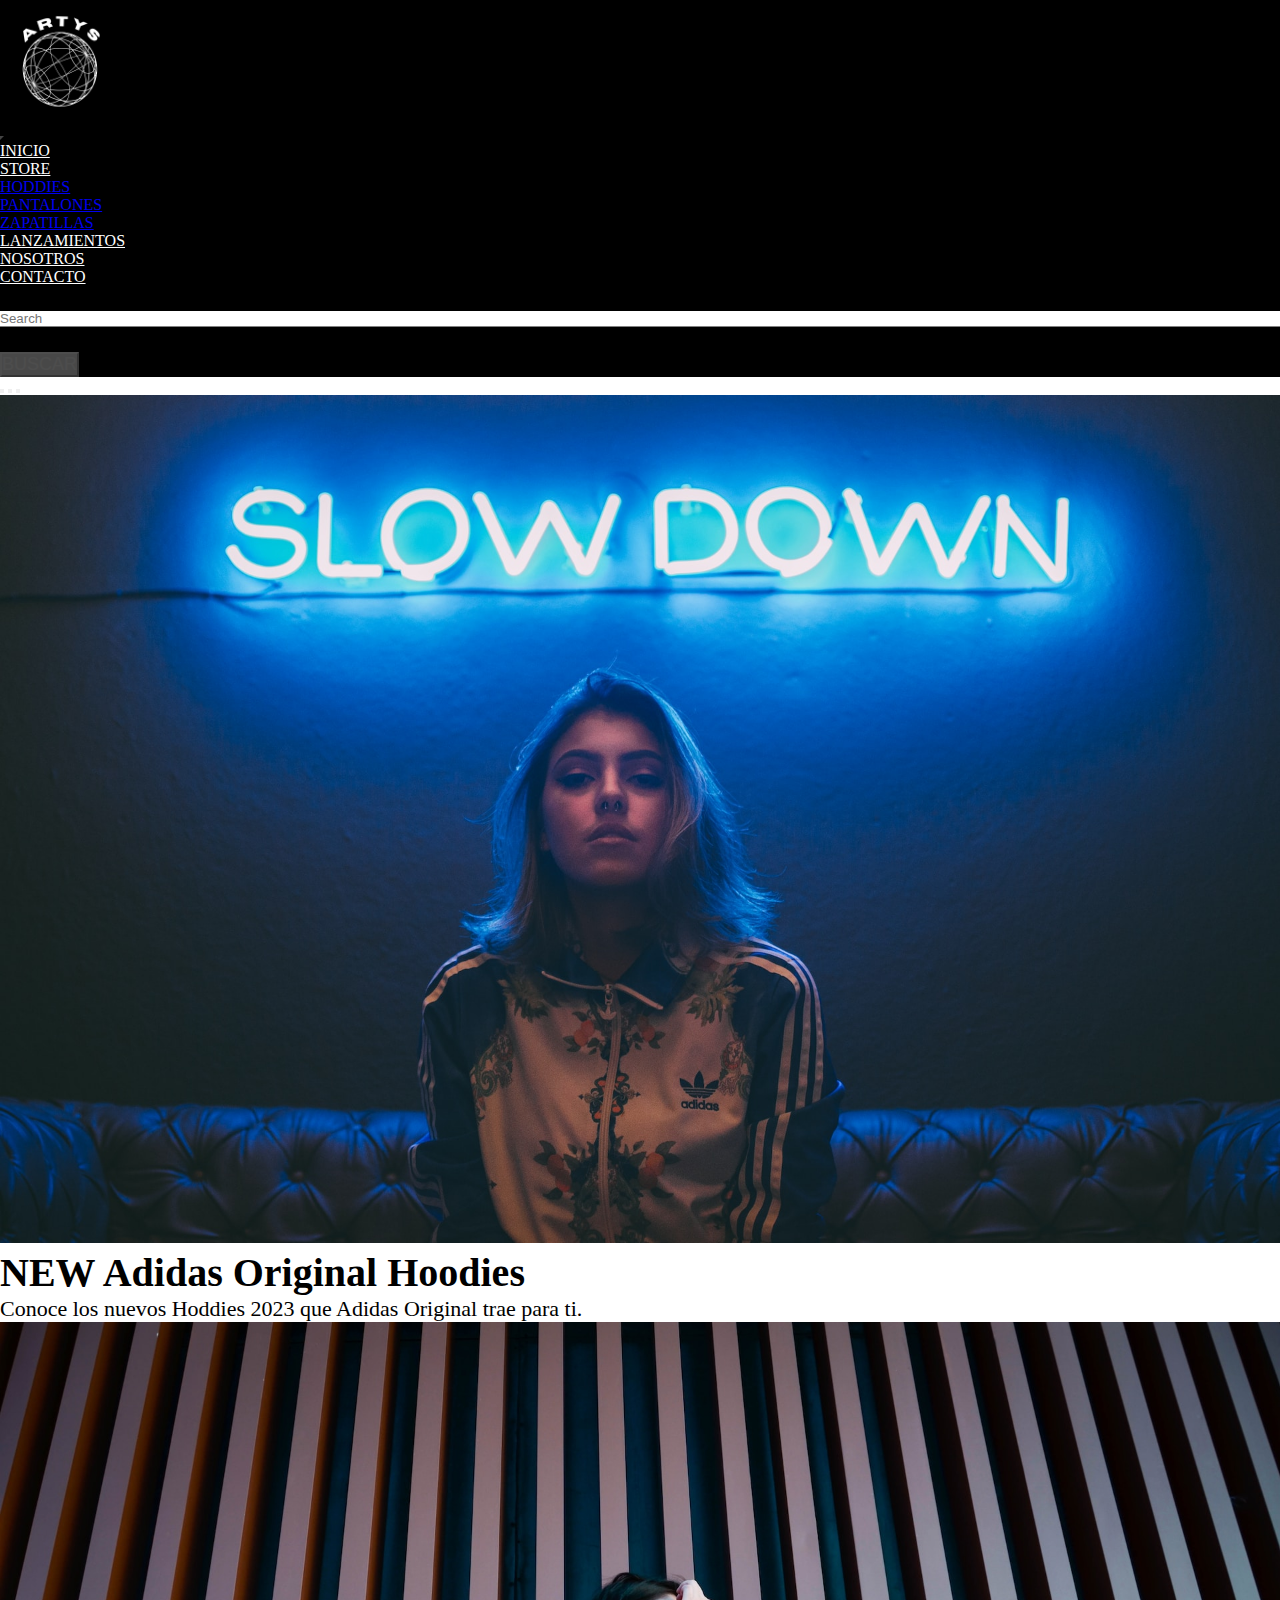
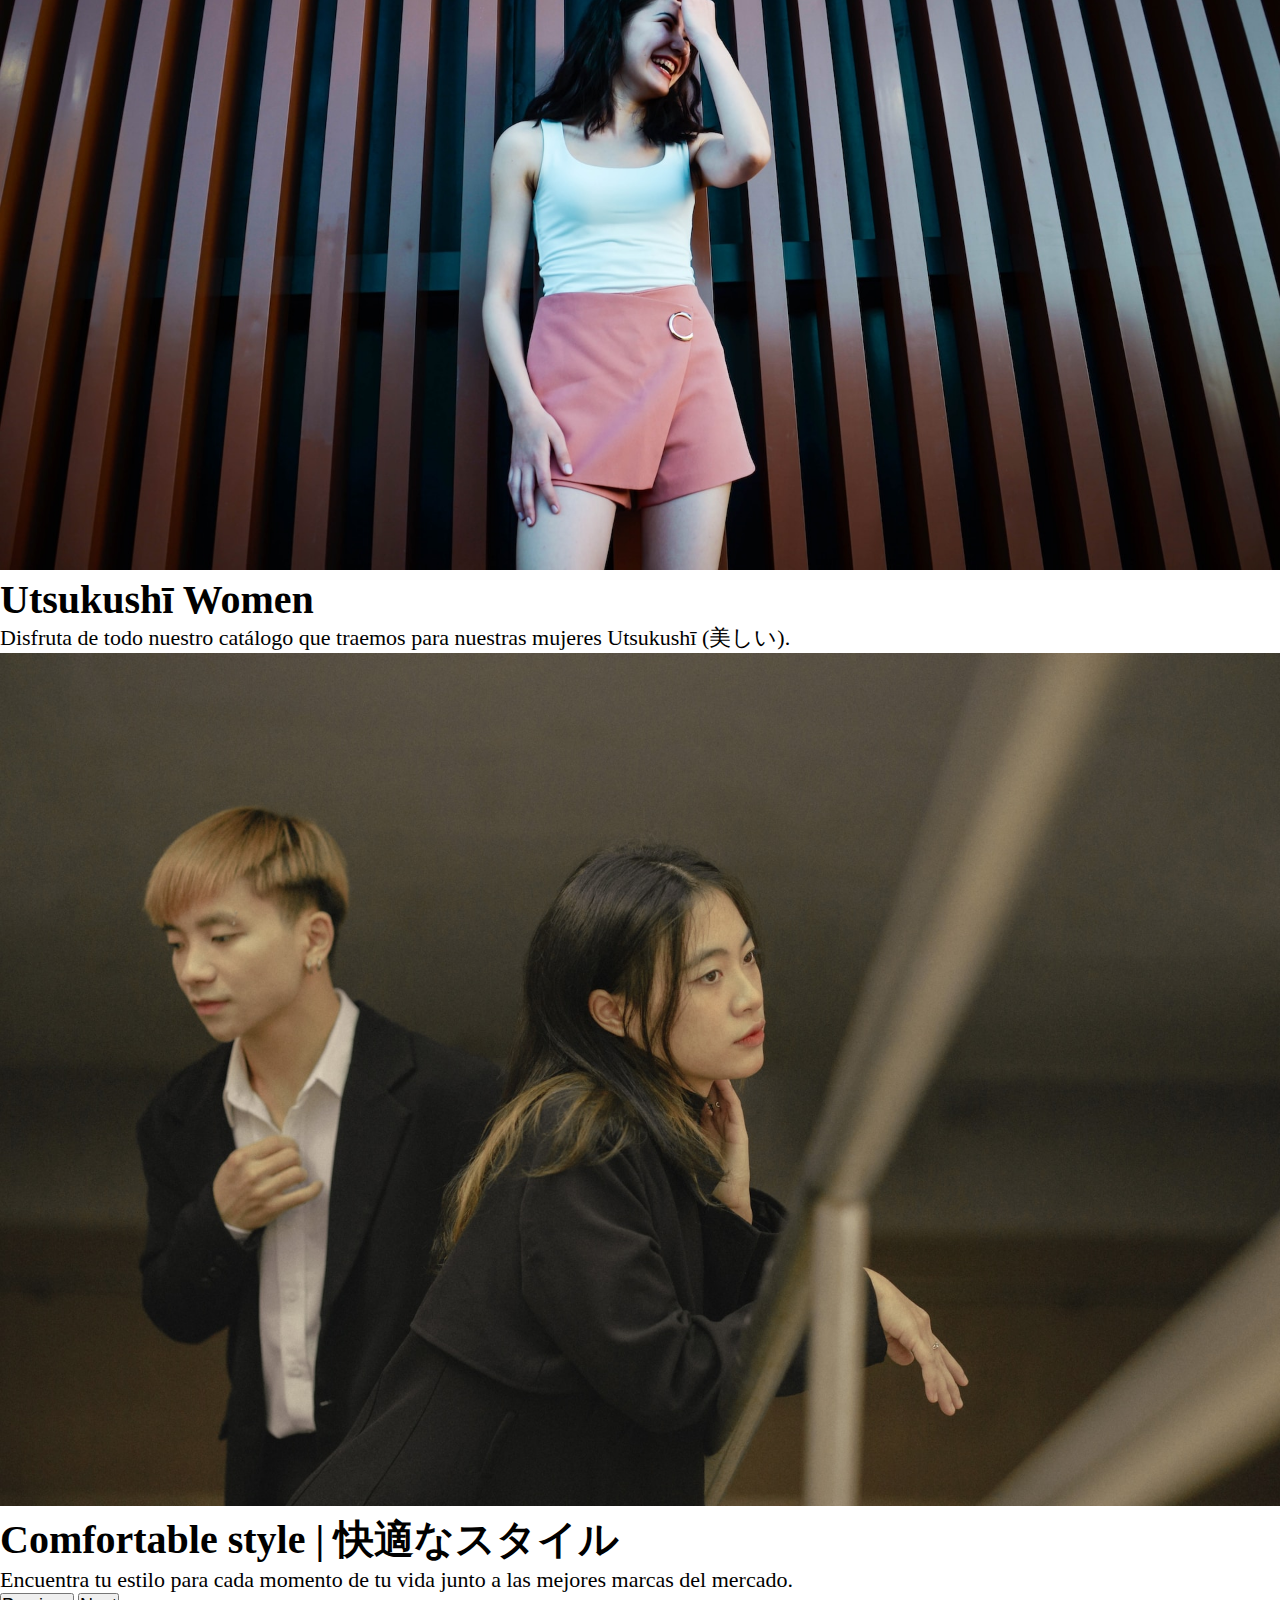
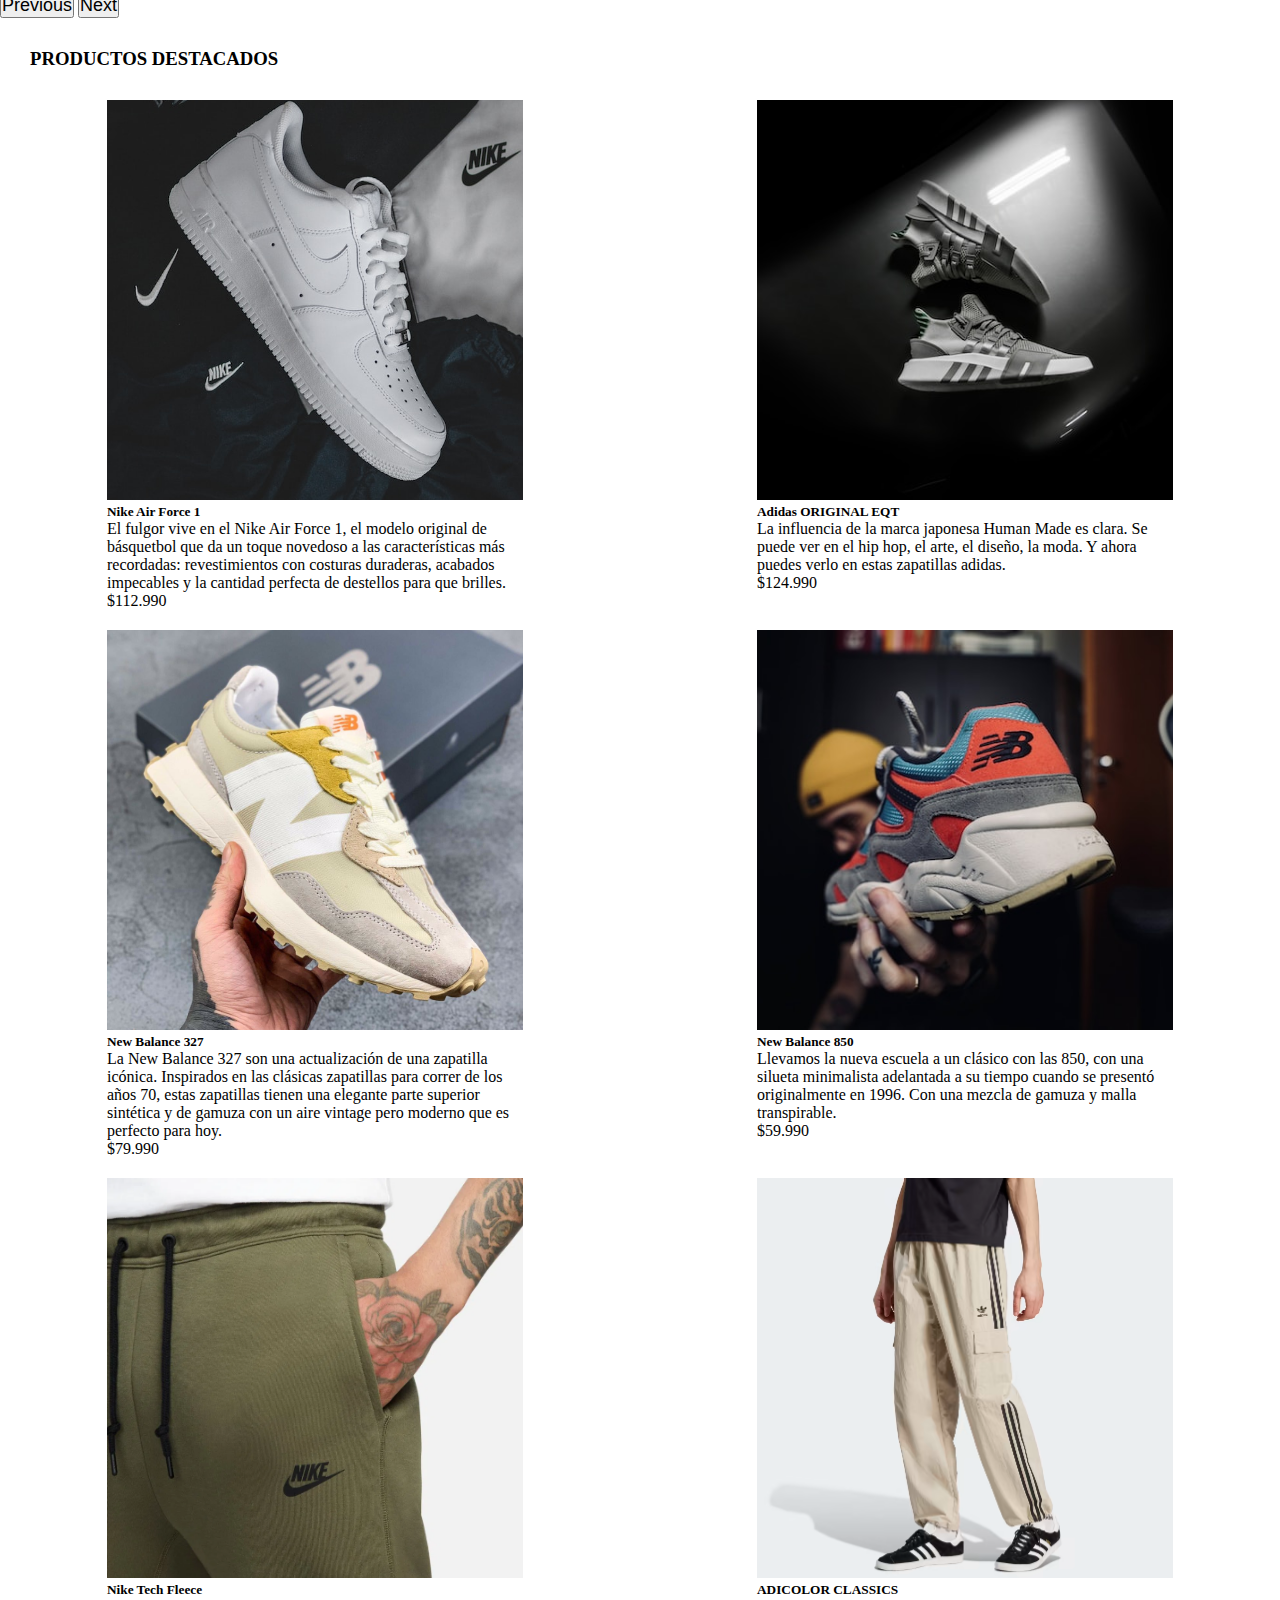
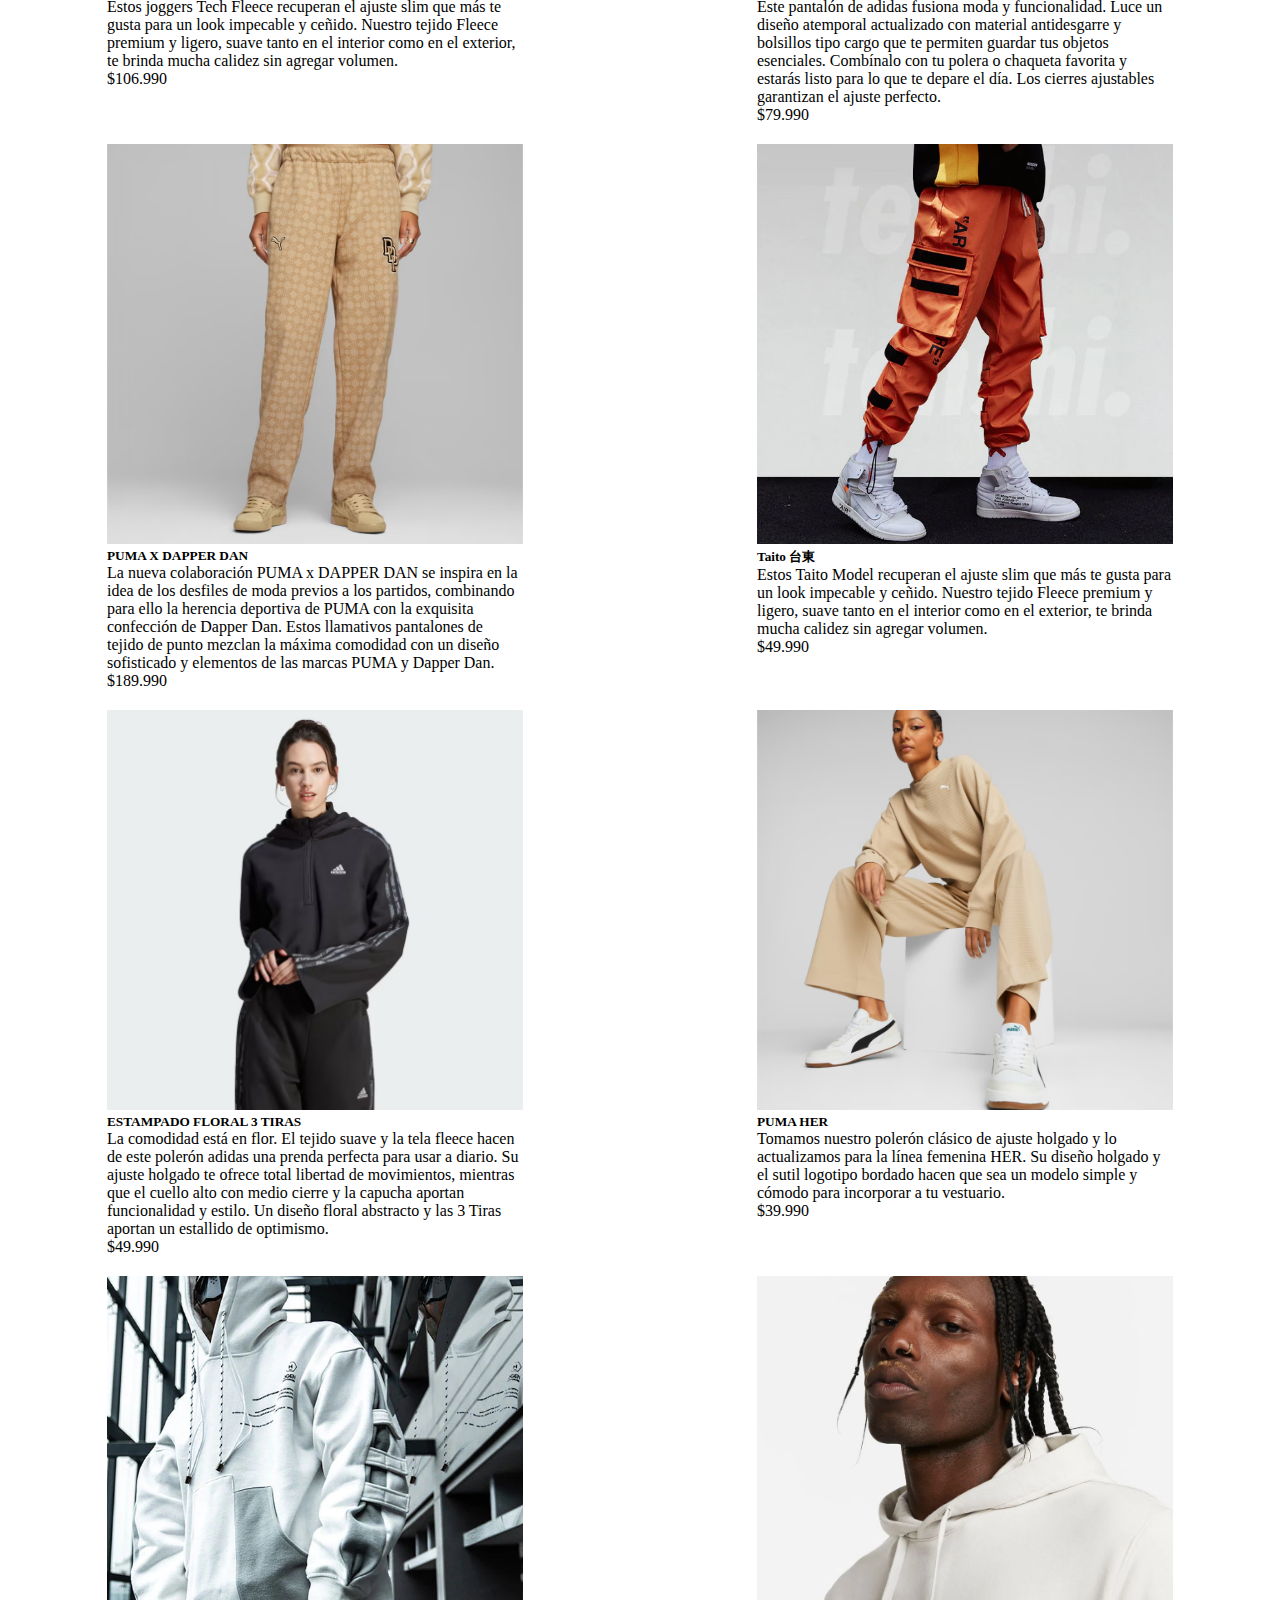
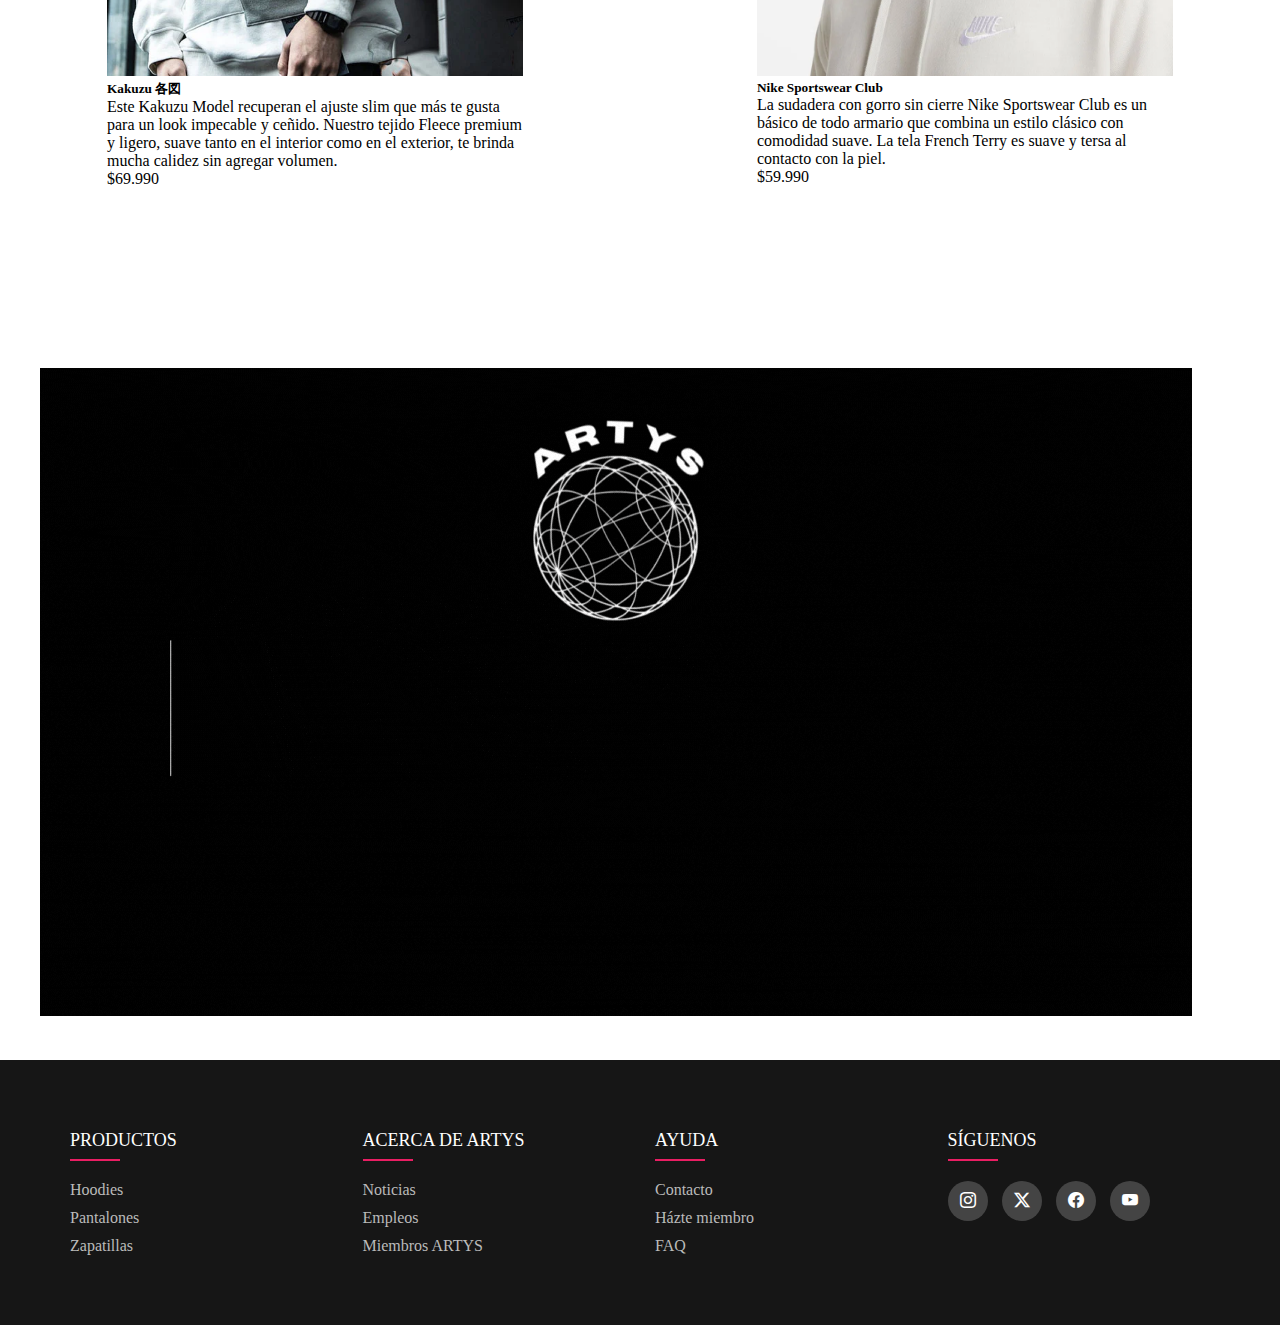
==== index.html @ 1f3dbf65 "Mejores desde la Pre-entrega 2." ====
<!DOCTYPE html>
<html lang="en">

<head>
  <meta charset="UTF-8">
  <meta name="viewport" content="width=device-width, initial-scale=1.0">
  <title>ARTYS</title>

  <!-- Agregué una imagen para el icono de la pestaña -->
  <link rel="icon" type="image/x-icon" href="img/artys-para_icono_2-removebg-preview.png">

  <!-- Bootstrap CSS -->
  <link href="https://cdn.jsdelivr.net/npm/bootstrap@5.3.1/dist/css/bootstrap.min.css" rel="stylesheet"
    integrity="sha384-4bw+/aepP/YC94hEpVNVgiZdgIC5+VKNBQNGCHeKRQN+PtmoHDEXuppvnDJzQIu9" crossorigin="anonymous">

  <!-- Iconos Bootstrap -->
  <link rel="stylesheet" href="https://cdn.jsdelivr.net/npm/bootstrap-icons@1.11.0/font/bootstrap-icons.css">

  <!-- CSS Propio -->
  <link rel="stylesheet" href="css/styles.css">

  <!-- Link de la fuente -->
  <link rel="preconnect" href="https://fonts.googleapis.com">
  <link rel="preconnect" href="https://fonts.gstatic.com" crossorigin>
  <link href="https://fonts.googleapis.com/css2?family=ADLaM+Display&family=Raleway&display=swap" rel="stylesheet">
</head>

<body>
  <header>
    <!-- Menú NAVBAR Bootstrap -->
    <nav class="navbar navbar-expand-lg">
      <div class="container-fluid">
        <a class="navbar-brand" href="index.html"><img src="img/artys-black.png" alt="logo-artys-black"
            width="120px"></a>
        <div class="icono-navbar">
          <button class="navbar-toggler" type="button" data-bs-toggle="collapse"
            data-bs-target="#navbarSupportedContent" aria-controls="navbarSupportedContent" aria-expanded="false"
            aria-label="Toggle navigation">
            <span class="navbar-toggler-icon"></span>
          </button>
        </div>
        <div class="collapse navbar-collapse" id="navbarSupportedContent">
          <ul class="navbar-nav me-auto mb-2 mb-lg-0">
            <li class="nav-item">
              <a class="nav-link" aria-current="page" href="index.html">INICIO</a>
            </li>
            <li class="nav-item dropdown">
              <a class="nav-link dropdown-toggle" href="#" role="button" data-bs-toggle="dropdown"
                aria-expanded="false">
                STORE
              </a>
              <ul class="dropdown-menu">
                <li><a class="dropdown-item" href="pages/hoodies.html">HODDIES</a></li>
                <li><a class="dropdown-item" href="pages/pantalones.html">PANTALONES</a></li>
                <li><a class="dropdown-item" href="pages/zapatillas.html">ZAPATILLAS</a></li>
              </ul>
            </li>
            <li class="nav-item">
              <a class="nav-link" href="pages/lanzamientos.html">LANZAMIENTOS</a>
            </li>
            <li class="nav-item">
              <a class="nav-link" href="pages/nosotros.html">NOSOTROS</a>
            </li>
            <li class="nav-item">
              <a class="nav-link" href="pages/contacto.html">CONTACTO</a>
            </li>
          </ul>
          <form class="d-flex" role="search">
            <input class="form-control me-2" type="search" placeholder="Search" aria-label="Search">
            <div class="boton-buscar">
              <button class="btn btn-outline-success" type="submit">BUSCAR</button>
            </div>
          </form>
        </div>
      </div>
    </nav>
  </header>

  <main>
    <!-- Carrusel -->
    <div id="carouselExampleCaptions" class="carousel slide">
      <div class="carousel-indicators">
        <button type="button" data-bs-target="#carouselExampleCaptions" data-bs-slide-to="0" class="active"
          aria-current="true" aria-label="Slide 1"></button>
        <button type="button" data-bs-target="#carouselExampleCaptions" data-bs-slide-to="1"
          aria-label="Slide 2"></button>
        <button type="button" data-bs-target="#carouselExampleCaptions" data-bs-slide-to="2"
          aria-label="Slide 3"></button>
      </div>
      <div class="carousel-inner">
        <div class="carousel-item active c-item">
          <img src="img/carrousel-img/slowdown-girl.jpg" class="d-block w-100 c-img"
            alt="img-carousel1">
          <div class="carousel-caption d-none d-md-block">

            <h5>NEW Adidas Original Hoodies</h5>
            <p>Conoce los nuevos Hoddies 2023 que Adidas Original trae para ti.</p>
          </div>
        </div>
        <div class="carousel-item c-item">
          <img src="img/carrousel-img/pink-girl.jpg" class="d-block w-100 c-img"
            alt="img-carousel2">
          <div class="carousel-caption d-none d-md-block">
            <h5>Utsukushī Women</h5>
            <p>Disfruta de todo nuestro catálogo que traemos para nuestras mujeres Utsukushī (美しい).</p>
          </div>
        </div>
        <div class="carousel-item c-item">
          <img src="img/carrousel-img/japan-they.jpg" class="d-block w-100 c-img"
            alt="img-carousel3">
          <div class="carousel-caption d-none d-md-block">
            <h5>Comfortable style | 快適なスタイル </h5>
            <p>Encuentra tu estilo para cada momento de tu vida junto a las mejores marcas del mercado.</p>
          </div>
        </div>
      </div>
      <button class="carousel-control-prev" type="button" data-bs-target="#carouselExampleCaptions"
        data-bs-slide="prev">
        <span class="carousel-control-prev-icon" aria-hidden="true"></span>
        <span class="visually-hidden">Previous</span>
      </button>
      <button class="carousel-control-next" type="button" data-bs-target="#carouselExampleCaptions"
        data-bs-slide="next">
        <span class="carousel-control-next-icon" aria-hidden="true"></span>
        <span class="visually-hidden">Next</span>
      </button>
    </div>
  </main>

  <!-- Sección de Destacados -->
  <h3 class="main-title">PRODUCTOS DESTACADOS</h3>
  <section class="container-cards">
    <div class="card">
      <img src="img/zapatillas/Nike-Air-Force-1.jpg" class="card-img-top" alt="Nike-Air-Force-1">
      <div class="card-body">
        <h5 class="card-title">Nike Air Force 1</h5>
        <p class="card-text">El fulgor vive en el Nike Air Force 1, el modelo original de básquetbol que da un toque
          novedoso a las características más recordadas: revestimientos con costuras duraderas, acabados impecables y la
          cantidad perfecta de destellos para que brilles.</p>
      </div>
      <ul class="list-group list-group-flush">
        <li class="list-group-item">$112.990</li>
      </ul>
    </div>

    <div class="card">
      <img src="img/zapatillas/Adidas-Originals-EQT.jpg" class="card-img-top" alt="didas ORIGINAL EQT">
      <div class="card-body">
        <h5 class="card-title">Adidas ORIGINAL EQT</h5>
        <p class="card-text">La influencia de la marca japonesa Human Made es clara. Se puede ver en el hip hop, el
          arte, el diseño, la moda. Y ahora puedes verlo en estas zapatillas adidas.</p>
      </div>
      <ul class="list-group list-group-flush">
        <li class="list-group-item">$124.990</li>
      </ul>
    </div>

    <div class="card">
      <img src="img/zapatillas/New-Balance-327.jpg" class="card-img-top" alt="New Balance 327">
      <div class="card-body">
        <h5 class="card-title">New Balance 327</h5>
        <p class="card-text">La New Balance 327 son una actualización de una zapatilla icónica. Inspirados en las
          clásicas zapatillas para correr de los años 70, estas zapatillas tienen una elegante parte superior
          sintética y de gamuza con un aire vintage pero moderno que es perfecto para hoy.</p>
      </div>
      <ul class="list-group list-group-flush">
        <li class="list-group-item">$79.990</li>
      </ul>
    </div>

    <div class="card">
      <img src="img/zapatillas/New-Balance-850.jpg" class="card-img-top" alt="New Balance 850">
      <div class="card-body">
        <h5 class="card-title">New Balance 850</h5>
        <p class="card-text">Llevamos la nueva escuela a un clásico con las 850, con una silueta minimalista
          adelantada a su tiempo cuando se presentó originalmente en 1996. Con una mezcla de gamuza y malla
          transpirable.</p>
      </div>
      <ul class="list-group list-group-flush">
        <li class="list-group-item">$59.990</li>
      </ul>
    </div>

    <div class="card">
      <img src="img/pantalones/nike-pantalon-1.png" class="card-img-top" alt="Nike-Tech-Fleece">
      <div class="card-body">
        <h5 class="card-title">Nike Tech Fleece</h5>
        <p class="card-text">Estos joggers Tech Fleece recuperan el ajuste slim que más te gusta para un look
          impecable y ceñido. Nuestro tejido Fleece premium y ligero, suave tanto en el interior como en el
          exterior, te brinda mucha calidez sin agregar volumen. </p>
      </div>
      <ul class="list-group list-group-flush">
        <li class="list-group-item">$106.990</li>
      </ul>
    </div>

    <div class="card">
      <img src="img/pantalones/adidas-pantalon-1.png" class="card-img-top" alt="ADICOLOR CLASSICS">
      <div class="card-body">
        <h5 class="card-title">ADICOLOR CLASSICS</h5>
        <p class="card-text">Este pantalón de adidas fusiona moda y funcionalidad. Luce un diseño atemporal
          actualizado con material antidesgarre y bolsillos tipo cargo que te permiten guardar tus objetos
          esenciales. Combínalo con tu polera o chaqueta favorita y estarás listo para lo que te depare el
          día. Los cierres ajustables garantizan el ajuste perfecto.</p>
      </div>
      <ul class="list-group list-group-flush">
        <li class="list-group-item">$79.990</li>
      </ul>
    </div>

    <div class="card">
      <img src="img/pantalones/puma2.avif" class="card-img-top" alt="PUMA X DAPPER DAN">
      <div class="card-body">
        <h5 class="card-title">PUMA X DAPPER DAN</h5>
        <p class="card-text">La nueva colaboración PUMA x DAPPER DAN se inspira en la idea de los desfiles de
          moda previos a los partidos, combinando para ello la herencia deportiva de PUMA con la exquisita
          confección de Dapper Dan. Estos llamativos pantalones de tejido de punto mezclan la máxima comodidad
          con un diseño sofisticado y elementos de las marcas PUMA y Dapper Dan.</p>
      </div>
      <ul class="list-group list-group-flush">
        <li class="list-group-item">$189.990</li>
      </ul>
    </div>

    <div class="card">
      <img src="img/pantalones/japan-pantalones/Taito-1.webp" class="card-img-top" alt="Taito">
      <div class="card-body">
        <h5 class="card-title">Taito 台東</h5>
        <p class="card-text">Estos Taito Model recuperan el ajuste slim que más te gusta para un look impecable
          y ceñido. Nuestro tejido Fleece premium y ligero, suave tanto en el interior como en el exterior, te
          brinda mucha calidez sin agregar volumen.</p>
      </div>
      <ul class="list-group list-group-flush">
        <li class="list-group-item">$49.990</li>
      </ul>
    </div>

    <div class="card">
      <img src="img/hoodie/adidas/adidas6.avif" class="card-img-top" alt="ESTAMPADO FLORAL 3 TIRAS">
      <div class="card-body">
        <h5 class="card-title">ESTAMPADO FLORAL 3 TIRAS</h5>
        <p class="card-text">La comodidad está en flor. El tejido suave y la tela fleece hacen de este polerón
          adidas una prenda perfecta para usar a diario. Su ajuste holgado te ofrece total libertad de
          movimientos, mientras que el cuello alto con medio cierre y la capucha aportan funcionalidad y
          estilo. Un diseño floral abstracto y las 3 Tiras aportan un estallido de optimismo.</p>
      </div>
      <ul class="list-group list-group-flush">
        <li class="list-group-item">$49.990</li>
      </ul>
    </div>

    <div class="card">
      <img src="img/hoodie/puma/puma2.avif" class="card-img-top" alt="PUMA HER">
      <div class="card-body">
        <h5 class="card-title">PUMA HER</h5>
        <p class="card-text">Tomamos nuestro polerón clásico de ajuste holgado y lo actualizamos para la línea
          femenina HER. Su diseño holgado y el sutil logotipo bordado hacen que sea un modelo simple y cómodo
          para incorporar a tu vestuario.</p>
      </div>
      <ul class="list-group list-group-flush">
        <li class="list-group-item">$39.990</li>
      </ul>
    </div>

    <div class="card">
      <img src="img/hoodie/japan-hoodies/hoodie-kakuzu.webp" class="card-img-top" alt="Kakuzu">
      <div class="card-body">
        <h5 class="card-title">Kakuzu 各図</h5>
        <p class="card-text">Este Kakuzu Model recuperan el ajuste slim que más te gusta para un look impecable
          y ceñido. Nuestro tejido Fleece premium y ligero, suave tanto en el interior como en el exterior, te
          brinda mucha calidez sin agregar volumen.</p>
      </div>
      <ul class="list-group list-group-flush">
        <li class="list-group-item">$69.990</li>
      </ul>
    </div>

    <div class="card">
      <img src="img/hoodie/nike/nike8.webp" class="card-img-top" alt="Nike Sportswear Club">
      <div class="card-body">
        <h5 class="card-title">Nike Sportswear Club</h5>
        <p class="card-text">La sudadera con gorro sin cierre Nike Sportswear Club es un básico de todo armario
          que combina un estilo clásico con comodidad suave. La tela French Terry es suave y tersa al contacto
          con la piel.</p>
      </div>
      <ul class="list-group list-group-flush">
        <li class="list-group-item">$59.990</li>
      </ul>
    </div>
  </section>

  <!-- Házte miembro -->
  <section class="container-gif">
    <div class="video-box">
      <div class="video">
        <a href="pages/contacto.html"><img src="video/hazte-miembro.gif" alt=""></a>
      </div>
    </div>
  </section>


  <footer class="footer">
    <div class="container-footer">
      <div class="row">
        <div class="footer-col">
          <h4>PRODUCTOS</h4>
          <ul>
            <li><a href="pages/hoodies.html">Hoodies</a></li>
            <li><a href="pages/pantalones.html">Pantalones</a></li>
            <li><a href="pages/zapatillas.html">Zapatillas</a></li>
          </ul>
        </div>
        <div class="footer-col">
          <h4>ACERCA DE ARTYS</h4>
          <ul>
            <li><a href="pages/lanzamientos.html">Noticias</a></li>
            <li><a href="pages/nosotros.html">Empleos</a></li>
            <li><a href="pages/nosotros.html">Miembros ARTYS</a></li>
          </ul>
        </div>
        <div class="footer-col">
          <h4>AYUDA</h4>
          <ul>
            <li><a href="pages/contacto.html">Contacto</a></li>
            <li><a href="pages/contacto.html">Házte miembro</a></li>
            <li><a href="pages/nosotros.html">FAQ</a></li>
          </ul>
        </div>
        <div class="footer-col">
          <h4>SÍGUENOS</h4>
          <div class="social-links">
            <a href="https://www.instagram.com/">
              <i class="bi bi-instagram"></i>
            </a>
            <a href="https://twitter.com/">
              <i class="bi bi-twitter-x"></i>
            </a>
            <a href="https://www.facebook.com/">
              <i class="bi bi-facebook"></i>
            </a>
            <a href="https://www.youtube.com/">
              <i class="bi bi-youtube"></i>
            </a>
          </div>
        </div>
      </div>
    </div>
  </footer>

  <!-- Script Bootstrap -->
  <script src="https://cdn.jsdelivr.net/npm/bootstrap@5.3.1/dist/js/bootstrap.bundle.min.js"
    integrity="sha384-HwwvtgBNo3bZJJLYd8oVXjrBZt8cqVSpeBNS5n7C8IVInixGAoxmnlMuBnhbgrkm"
    crossorigin="anonymous"></script>
</body>

</html>
---- css/styles.css ----
/* Estilos globales */
* {
  margin: 0;
  padding: 0;
  box-sizing: border-box;
}

body {
  margin: 0 auto;
}

img {
  max-width: 100%;
}

/*  HEADER - Color NAV + Fuentes */
header {
  background-color: black;
}

.nav-link {
  color: white;
}

.navbar-nav .nav-link.active, .navbar-nav .nav-link.show {
  color: gray;
}

.nav-link:focus, .nav-link:hover {
  color: gray;
}

.boton-buscar button {
  color: white;
  border-color: white;
  opacity: 0.3;
}

.boton-buscar button:hover {
  background-color: gray;
}

.icono-navbar button {
  border-color: rgb(68, 68, 68);
}

.icono-navbar button:hover {
  border-color: gray;
  background-color: gray;
  transition: 0.5s;
}

.d-flex {
  padding-top: 25px;
}

.d-flex input {
  height: 100%;
}

.d-flex button {
  height: 60%;
}

/* INDEX CARDS - Estilos + MQ */
.main-title {
  padding: 30px;
}

.container-cards {
  display: flex;
  flex-direction: column;
  align-items: center;
  justify-content: center;
  gap: 20px;
  padding-bottom: 80px;
}

.card {
  max-width: 100%;
  cursor: pointer;
  width: 26rem;
}

.card-img-top {
  width: 500px;
  height: 400px;
  object-fit: cover;
}

@media (min-width: 992px) {
  .container-cards {
    display: grid;
    grid-template-columns: repeat(1, 1fr);
    justify-items: center;
    align-items: start;
  }
}
@media (min-width: 1080px) {
  .container-cards {
    grid-template-columns: repeat(2, 1fr);
  }
}
@media (min-width: 1400px) {
  .container-cards {
    grid-template-columns: repeat(3, 1fr);
  }
}
@media (min-width: 1800px) {
  .container-cards {
    grid-template-columns: repeat(4, 1fr);
  }
}
/* INDEX Estilo GIF */
.video-box {
  width: 100%;
  max-width: 1200px;
  height: auto;
  margin: 100px auto 0;
  padding-bottom: 40px;
}

.video video {
  width: 100%;
  height: auto;
}

/* Estilos Footer */
.container-footer {
  max-width: 1170px;
  margin: auto;
}

.row {
  display: flex;
  flex-wrap: wrap;
}

ul {
  list-style: none;
}

.footer {
  background-color: rgb(22, 22, 22);
  padding: 70px 0;
}

.footer-col {
  width: 25%;
  padding: 0 15px;
}

.footer-col h4 {
  font-size: 18px;
  color: #ffffff;
  text-transform: capitalize;
  margin-bottom: 30px;
  font-weight: 500;
  position: relative;
}

.footer-col h4::before {
  content: "";
  position: absolute;
  left: 0;
  bottom: -10px;
  background-color: #e91e63;
  height: 2px;
  box-sizing: border-box;
  width: 50px;
}

.footer-col ul li:not(:last-child) {
  margin-bottom: 10px;
}

.footer-col ul li a {
  font-size: 16px;
  text-decoration: none;
  font-weight: 300;
  color: #bbbbbb;
}

.footer-col .social-links a {
  display: inline-block;
  height: 40px;
  width: 40px;
  background-color: rgba(255, 255, 255, 0.2);
  margin: 0 10px 10px 0;
  text-align: center;
  line-height: 40px;
  border-radius: 50%;
  color: #ffffff;
  transition: all 0.5s ease;
}

.footer-col .social-links a:hover {
  color: #24262b;
  background-color: #ffffff;
}

@media (max-width: 767px) {
  .footer-col {
    width: 50%;
    margin-bottom: 30px;
  }
}
@media (max-width: 574px) {
  .footer-col {
    width: 100%;
  }
}
/* INDEX SLIDE - Estilo al carousel */
.c-item {
  font-size: 22px;
}

.c-item h5 {
  font-size: 40px;
}

/* ZAPATILLAS Logos */
.logos-zapatillas {
  padding-bottom: 20px;
}

.logos-zapatillas img {
  height: 30px;
  padding-left: 20px;
}

.titulo-lanzamientos h3 {
  background: rgb(121, 83, 0);
  background: linear-gradient(90deg, rgb(121, 83, 0) 0%, rgb(255, 252, 0) 35%, rgb(0, 0, 0) 100%);
}

.titulo-lanzamientos h3 {
  color: black;
}

.container-lanzamientos {
  padding: 50px;
}

.container-lanzamientos img {
  width: 100%;
  height: 100%;
  cursor: default;
}

.container-lanzamientos .card {
  width: 100%;
  cursor: default;
}

.container-lanzamientos h5 {
  text-align: center;
  font-size: 30px;
  background-color: yellow;
  cursor: default;
}

/* NOSOTROS Img */
.titulo-nosotros {
  background: rgb(85, 22, 112);
  background: linear-gradient(90deg, rgb(85, 22, 112) 0%, rgb(102, 2, 2) 50%, rgb(0, 0, 0) 100%);
}

.titulo-nosotros h3 {
  color: black;
}

.container-history {
  padding-top: 50px;
  padding-left: 50px;
  padding-right: 50px;
}

.container-history img {
  width: 100%;
}

.container-history .card {
  width: 100%;
}

/* CONTACTO Estilo */
.titulo-contacto {
  background: rgb(87, 13, 49);
  background: linear-gradient(90deg, rgb(87, 13, 49) 6%, rgb(167, 42, 104) 39%, rgb(0, 0, 0) 100%);
}

.titulo-contacto h3 {
  color: black;
}

.container-form {
  margin-top: 1px;
}

.container-form input, select, button {
  font-size: 18px;
}

.container-form img {
  width: 100%;
}

:focus {
  outline: none;
}

.wrapper {
  min-height: 100vh;
  background-size: cover;
  background-repeat: no-repeat;
  display: flex;
  align-items: center;
  justify-content: center;
}

.inner {
  padding: 20px;
  background: #fff;
  max-width: 850px;
  margin: auto;
  display: flex;
}

.inner .img-registro {
  width: 50%;
}

.inner form {
  width: 50%;
  padding-top: 36px;
  padding-left: 45px;
  padding-right: 45px;
}

.inner h3 {
  text-transform: uppercase;
  font-size: 25px;
  text-align: center;
  margin-bottom: 28px;
}

.form-group {
  display: flex;
}

.form-group input {
  width: 50%;
}

.form-group input:first-child {
  margin-right: 25px;
}

.form-wrapper {
  position: relative;
}

.form-control {
  border: 1px solid gray;
  border: none;
  border-bottom: 1px solid gray;
  display: block;
  width: 100%;
  height: 30px;
  padding-right: 0;
  margin-bottom: 25px;
}

.container-form select {
  cursor: pointer;
}

.container-form select option[value=""][disabled] {
  display: none;
}

.container-form button {
  border: none;
  width: 164px;
  height: 51px;
  margin: auto;
  margin-top: 40px;
  cursor: pointer;
  display: flex;
  align-items: center;
  justify-content: center;
  padding-left: 0;
  background-color: #a72a68;
  font-size: 15px;
  color: #fff;
}

@media (max-width: 767px) {
  .inner {
    display: block;
  }
  .inner .img-registro {
    width: 100%;
  }
  .inner form {
    width: 100%;
    padding: 40px 0 30px;
  }
  .container-form button {
    margin-top: 60px;
  }
}

/*# sourceMappingURL=styles.css.map */
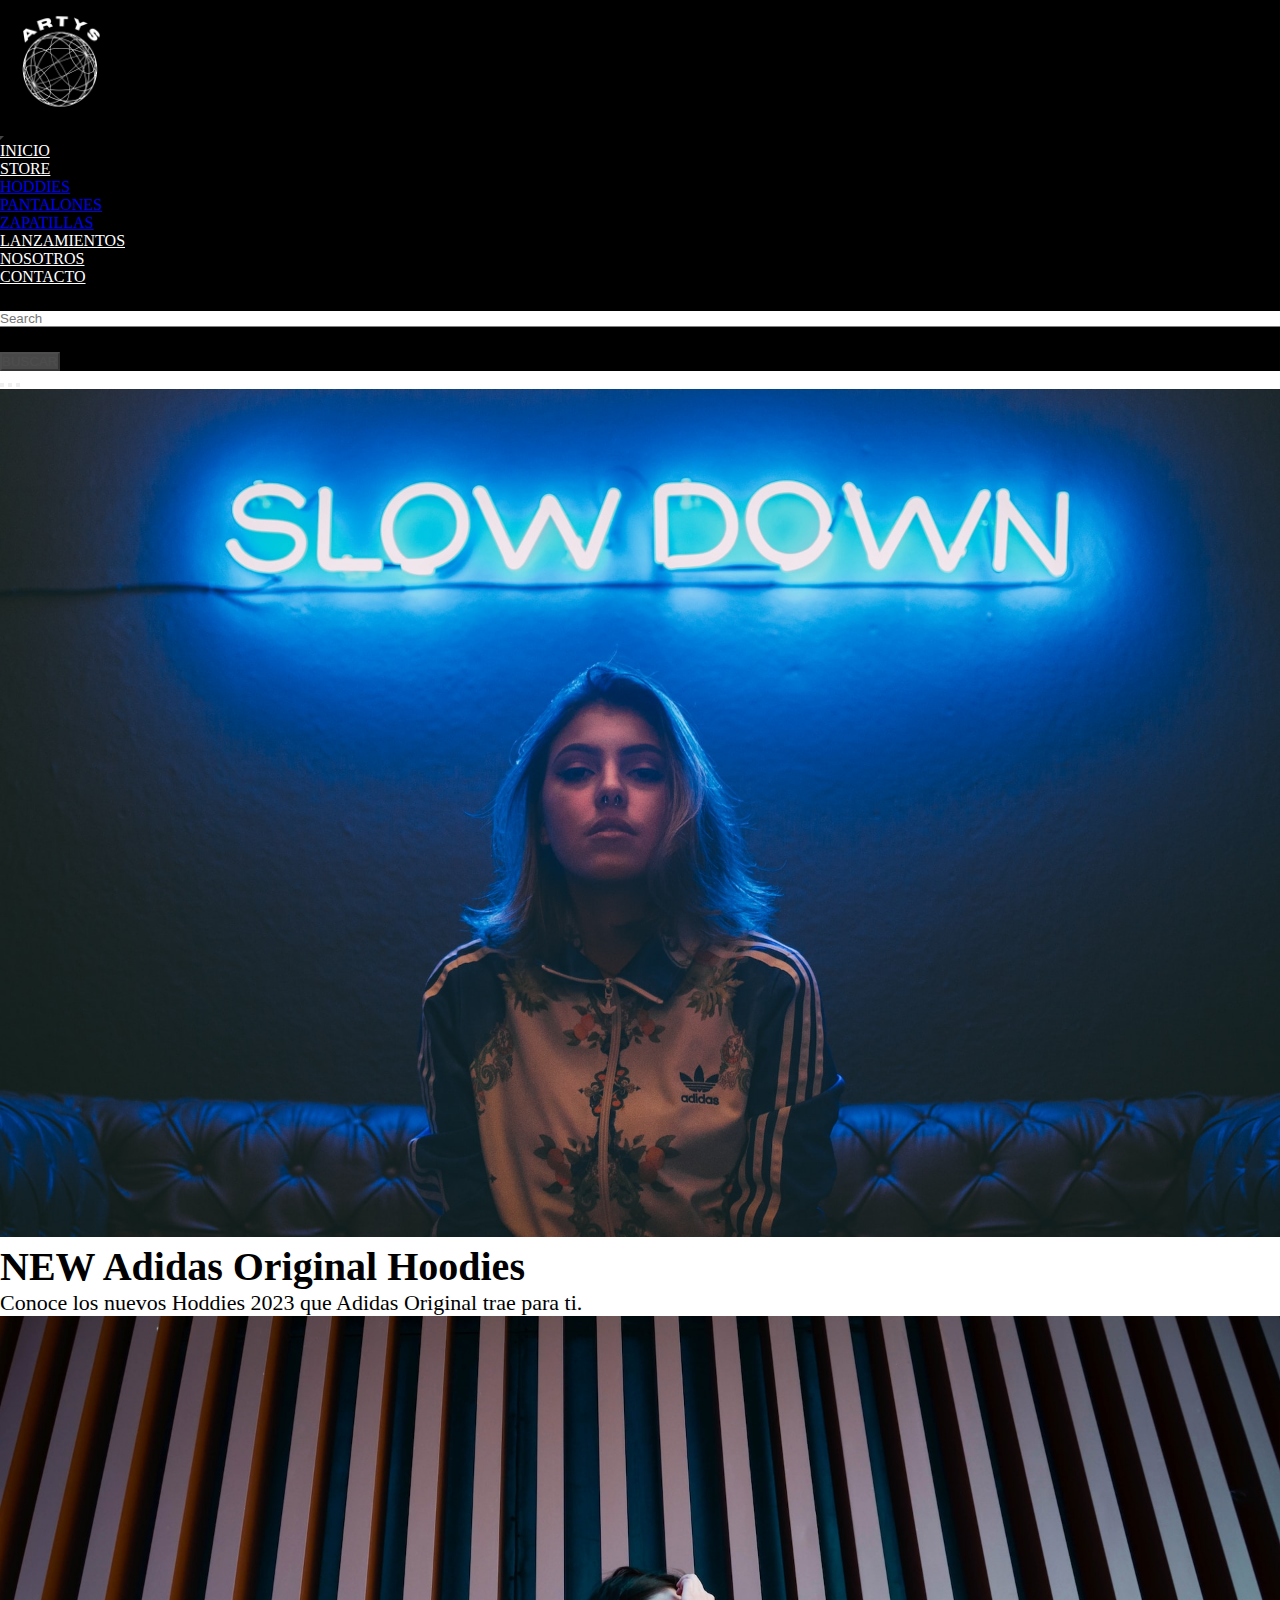
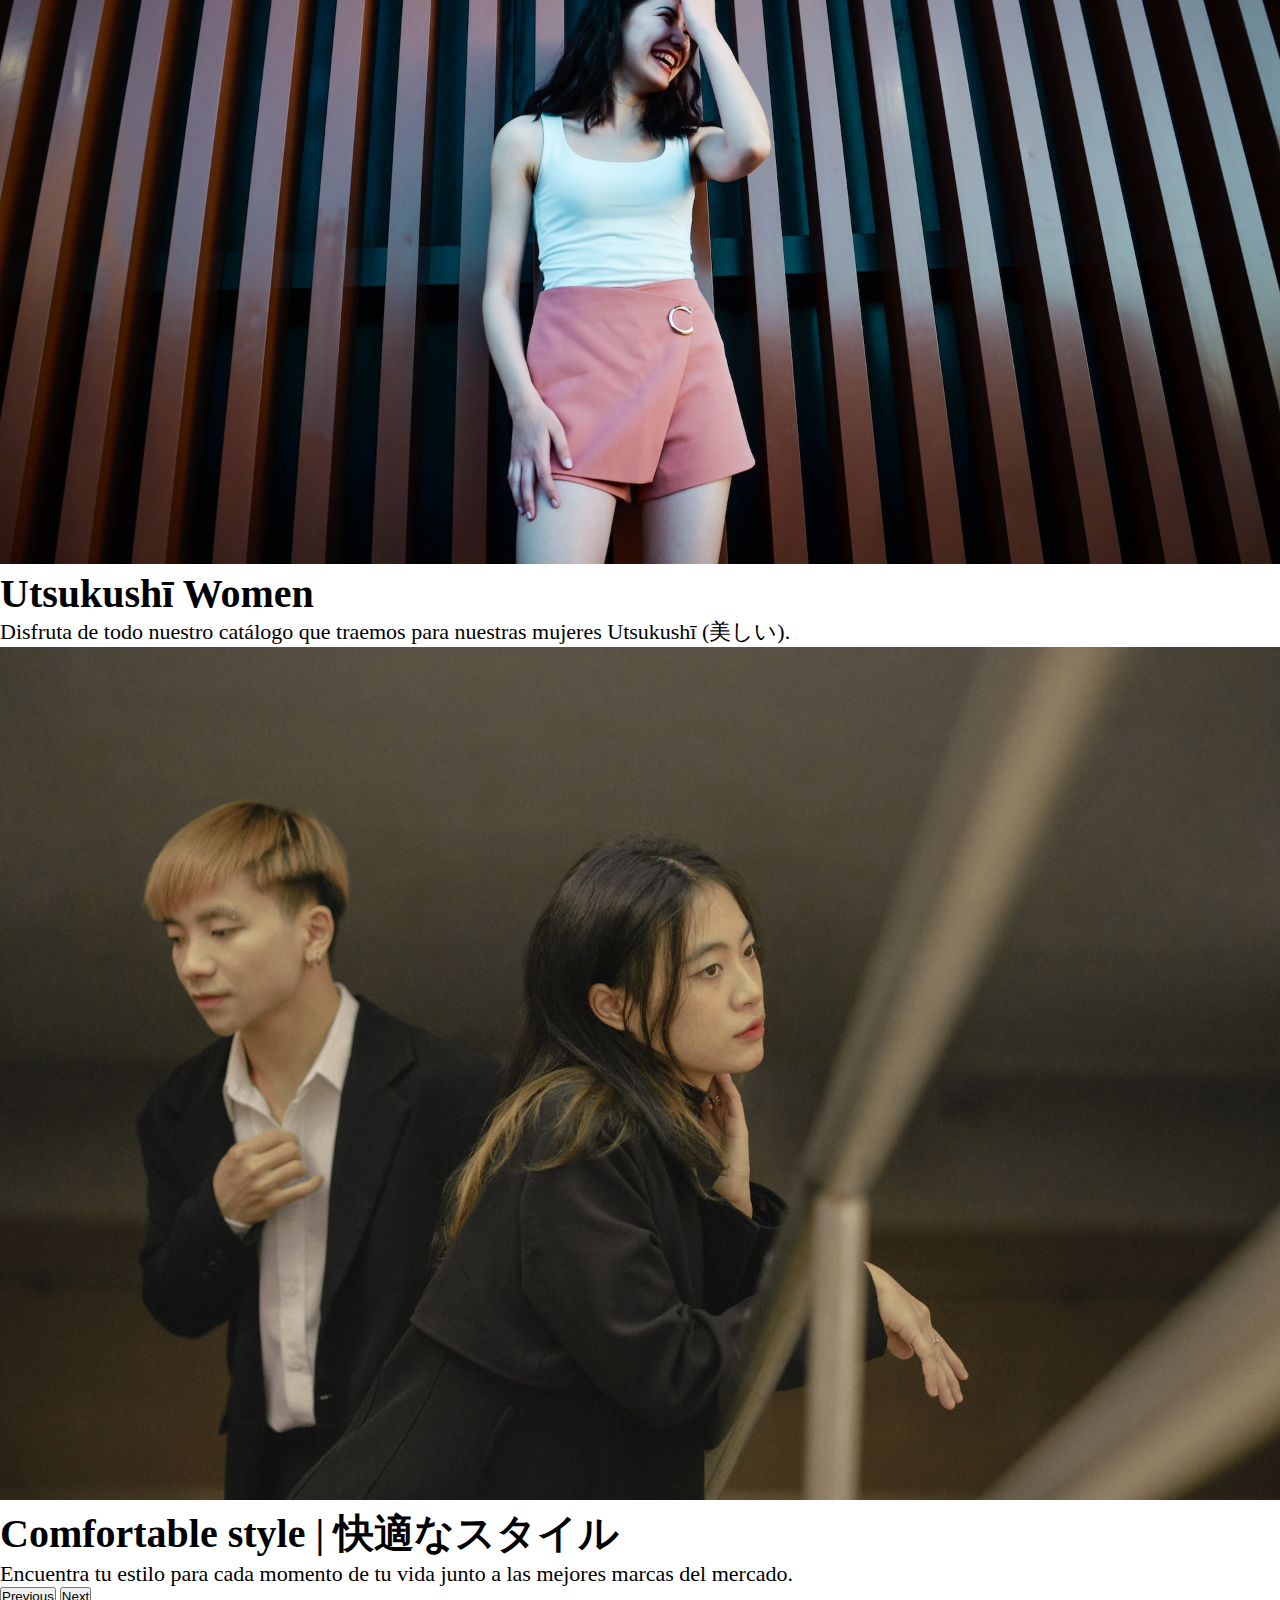
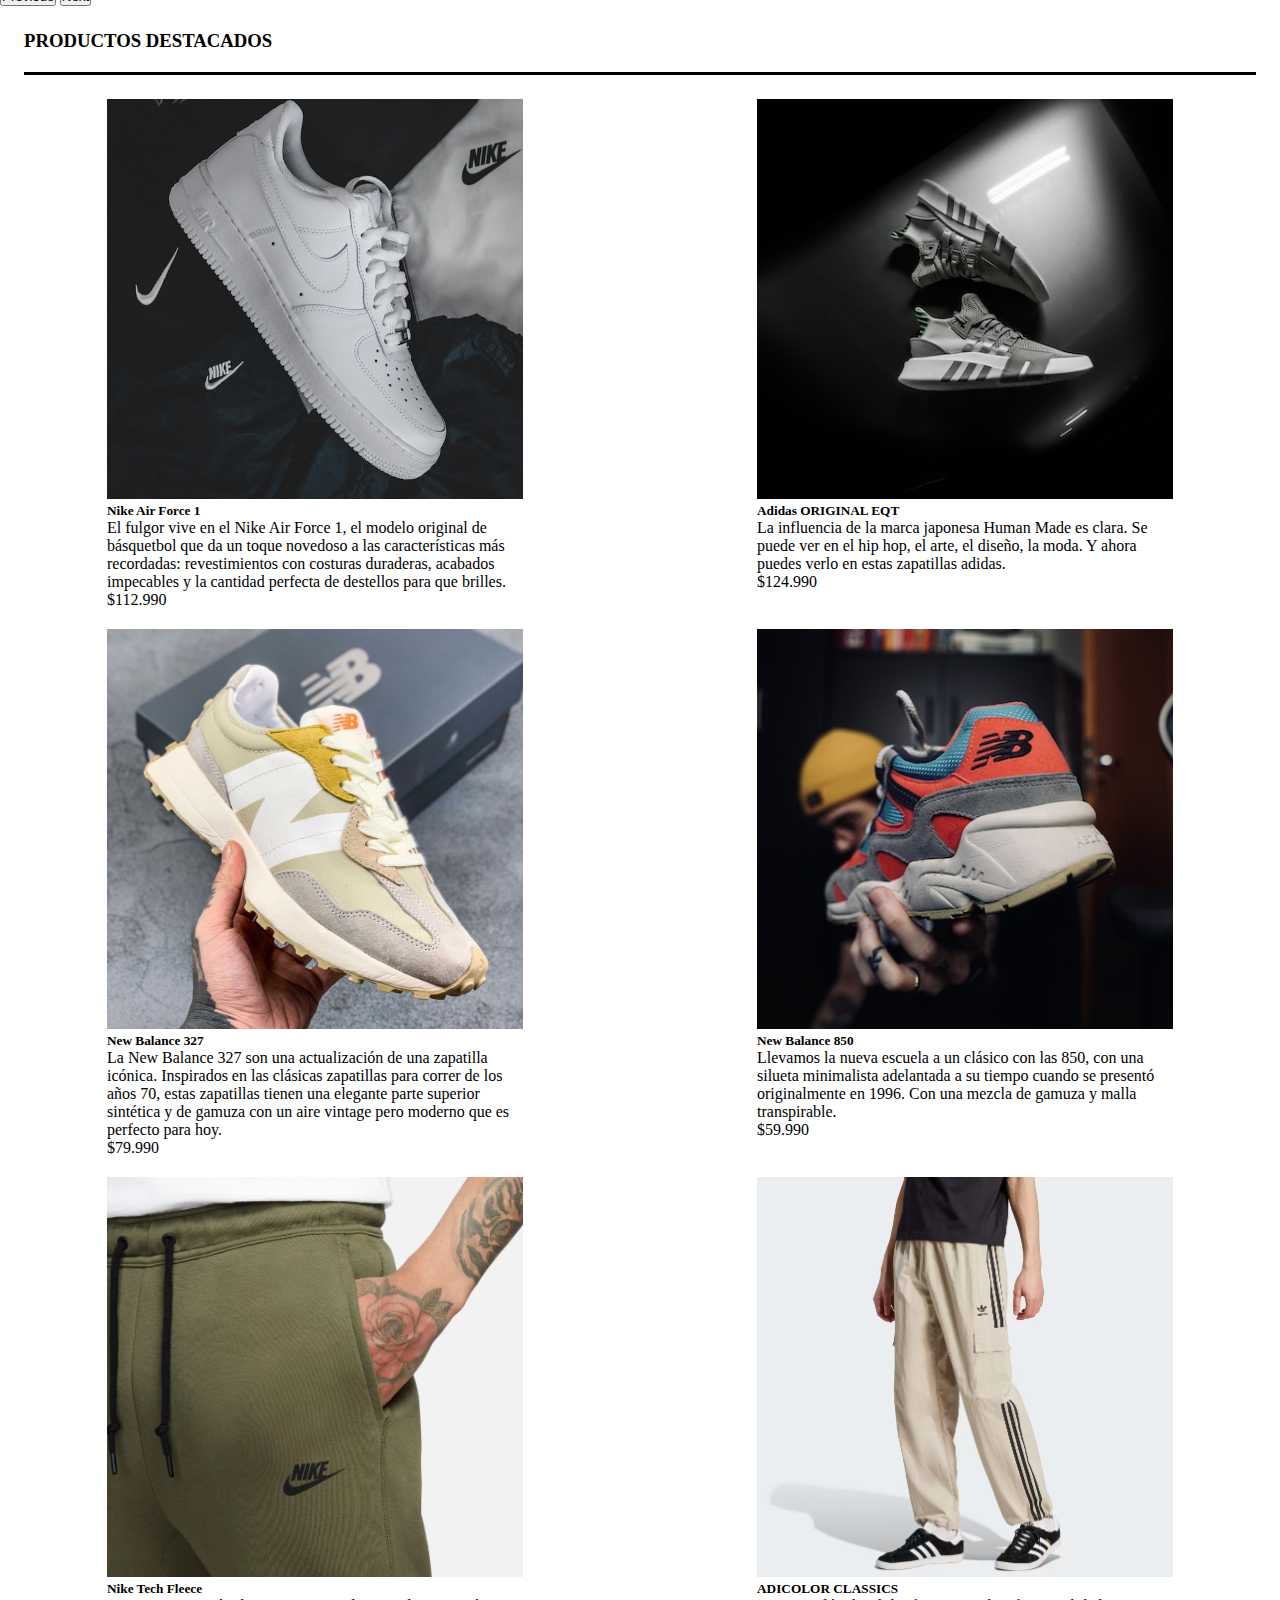
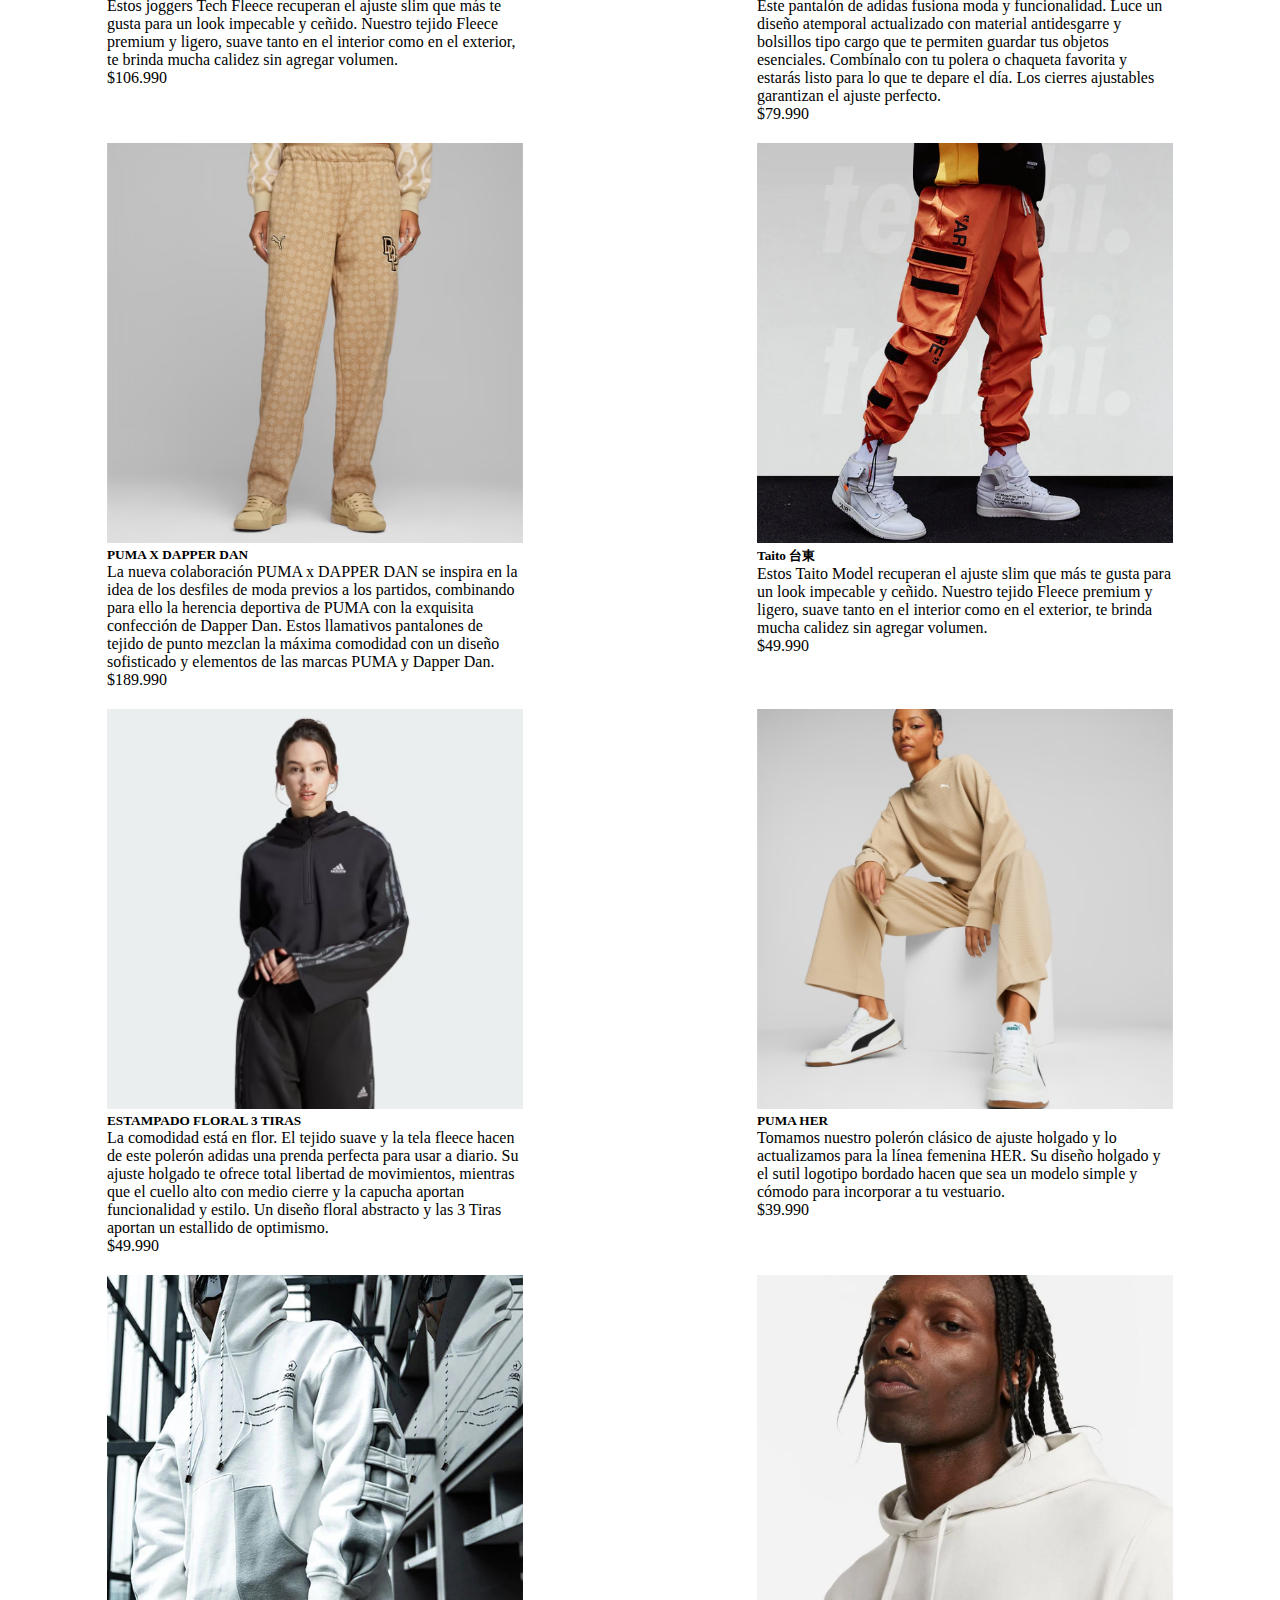
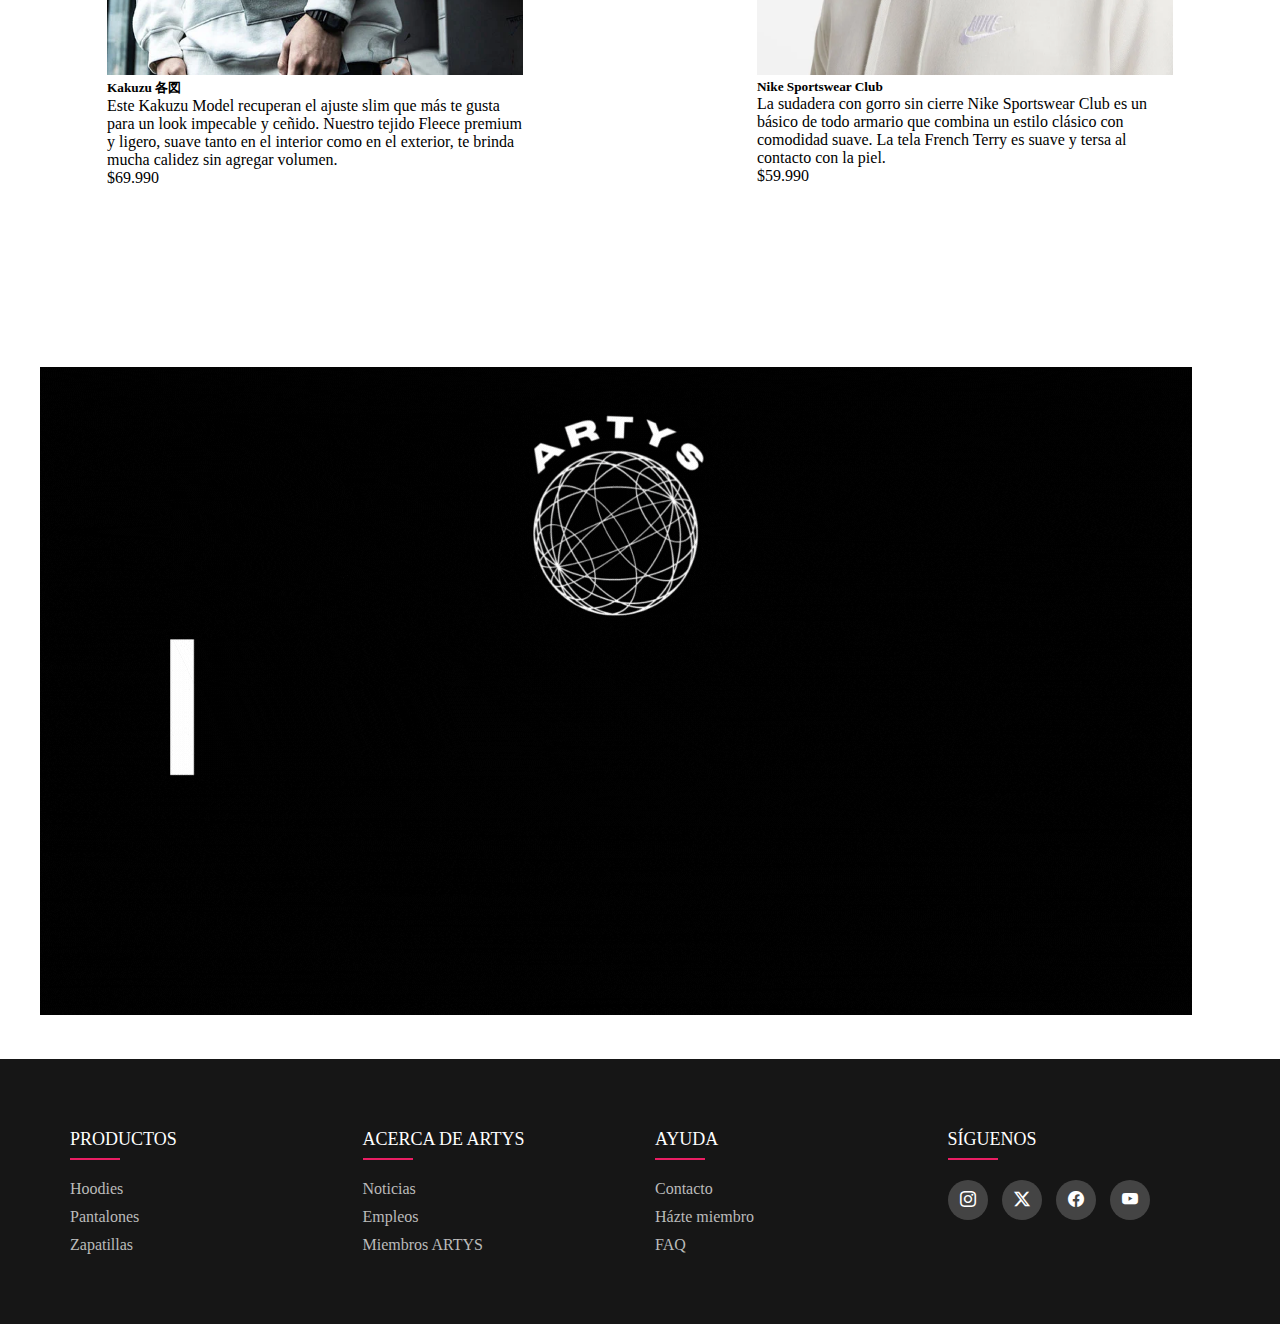
==== commit 791c409d: "Anidación de css a scss con algunos arreglos." ====
--- a/index.html
+++ b/index.html
@@ -89,8 +89,7 @@
       </div>
       <div class="carousel-inner">
         <div class="carousel-item active c-item">
-          <img src="img/carrousel-img/slowdown-girl.jpg" class="d-block w-100 c-img"
-            alt="img-carousel1">
+          <img src="img/carrousel-img/slowdown-girl.jpg" class="d-block w-100 c-img" alt="img-carousel1">
           <div class="carousel-caption d-none d-md-block">
 
             <h5>NEW Adidas Original Hoodies</h5>
@@ -98,16 +97,14 @@
           </div>
         </div>
         <div class="carousel-item c-item">
-          <img src="img/carrousel-img/pink-girl.jpg" class="d-block w-100 c-img"
-            alt="img-carousel2">
+          <img src="img/carrousel-img/pink-girl.jpg" class="d-block w-100 c-img" alt="img-carousel2">
           <div class="carousel-caption d-none d-md-block">
             <h5>Utsukushī Women</h5>
             <p>Disfruta de todo nuestro catálogo que traemos para nuestras mujeres Utsukushī (美しい).</p>
           </div>
         </div>
         <div class="carousel-item c-item">
-          <img src="img/carrousel-img/japan-they.jpg" class="d-block w-100 c-img"
-            alt="img-carousel3">
+          <img src="img/carrousel-img/japan-they.jpg" class="d-block w-100 c-img" alt="img-carousel3">
           <div class="carousel-caption d-none d-md-block">
             <h5>Comfortable style | 快適なスタイル </h5>
             <p>Encuentra tu estilo para cada momento de tu vida junto a las mejores marcas del mercado.</p>
@@ -128,7 +125,9 @@
   </main>
 
   <!-- Sección de Destacados -->
-  <h3 class="main-title">PRODUCTOS DESTACADOS</h3>
+  <div class="titulo-store">
+    <h3 class="main-title">PRODUCTOS DESTACADOS</h3>
+  </div>
   <section class="container-cards">
     <div class="card">
       <img src="img/zapatillas/Nike-Air-Force-1.jpg" class="card-img-top" alt="Nike-Air-Force-1">
--- a/css/styles.css
+++ b/css/styles.css
@@ -1,4 +1,4 @@
-/* Estilos globales */
+/* GLOBALES */
 * {
   margin: 0;
   padding: 0;
@@ -13,7 +13,7 @@
   max-width: 100%;
 }
 
-/*  HEADER - Color NAV + Fuentes */
+/*  HEADER */
 header {
   background-color: black;
 }
@@ -21,12 +21,11 @@
 .nav-link {
   color: white;
 }
+.nav-link:focus, .nav-link:hover {
+  color: gray;
+}
 
 .navbar-nav .nav-link.active, .navbar-nav .nav-link.show {
-  color: gray;
-}
-
-.nav-link:focus, .nav-link:hover {
   color: gray;
 }
 
@@ -35,7 +34,6 @@
   border-color: white;
   opacity: 0.3;
 }
-
 .boton-buscar button:hover {
   background-color: gray;
 }
@@ -43,7 +41,6 @@
 .icono-navbar button {
   border-color: rgb(68, 68, 68);
 }
-
 .icono-navbar button:hover {
   border-color: gray;
   background-color: gray;
@@ -53,20 +50,14 @@
 .d-flex {
   padding-top: 25px;
 }
-
 .d-flex input {
   height: 100%;
 }
-
 .d-flex button {
   height: 60%;
 }
 
-/* INDEX CARDS - Estilos + MQ */
-.main-title {
-  padding: 30px;
-}
-
+/* CARDS */
 .container-cards {
   display: flex;
   flex-direction: column;
@@ -111,7 +102,7 @@
     grid-template-columns: repeat(4, 1fr);
   }
 }
-/* INDEX Estilo GIF */
+/* GIF */
 .video-box {
   width: 100%;
   max-width: 1200px;
@@ -125,7 +116,7 @@
   height: auto;
 }
 
-/* Estilos Footer */
+/* FOOTER */
 .container-footer {
   max-width: 1170px;
   margin: auto;
@@ -149,7 +140,6 @@
   width: 25%;
   padding: 0 15px;
 }
-
 .footer-col h4 {
   font-size: 18px;
   color: #ffffff;
@@ -158,7 +148,6 @@
   font-weight: 500;
   position: relative;
 }
-
 .footer-col h4::before {
   content: "";
   position: absolute;
@@ -169,18 +158,15 @@
   box-sizing: border-box;
   width: 50px;
 }
-
 .footer-col ul li:not(:last-child) {
   margin-bottom: 10px;
 }
-
 .footer-col ul li a {
   font-size: 16px;
   text-decoration: none;
   font-weight: 300;
   color: #bbbbbb;
 }
-
 .footer-col .social-links a {
   display: inline-block;
   height: 40px;
@@ -193,7 +179,6 @@
   color: #ffffff;
   transition: all 0.5s ease;
 }
-
 .footer-col .social-links a:hover {
   color: #24262b;
   background-color: #ffffff;
@@ -210,64 +195,62 @@
     width: 100%;
   }
 }
-/* INDEX SLIDE - Estilo al carousel */
+/* INDEX*/
 .c-item {
   font-size: 22px;
 }
-
 .c-item h5 {
   font-size: 40px;
 }
 
-/* ZAPATILLAS Logos */
-.logos-zapatillas {
+/* STORE*/
+.titulo-store h3 {
+  border-bottom: black 3px solid;
+  margin: 24px;
   padding-bottom: 20px;
 }
 
-.logos-zapatillas img {
+.logos-marcas {
+  padding-bottom: 20px;
+}
+.logos-marcas img {
   height: 30px;
   padding-left: 20px;
 }
 
+/* LANZAMIENTOS*/
 .titulo-lanzamientos h3 {
   background: rgb(121, 83, 0);
   background: linear-gradient(90deg, rgb(121, 83, 0) 0%, rgb(255, 252, 0) 35%, rgb(0, 0, 0) 100%);
-}
-
-.titulo-lanzamientos h3 {
   color: black;
+  padding: 30px;
 }
 
 .container-lanzamientos {
   padding: 50px;
 }
-
 .container-lanzamientos img {
   width: 100%;
   height: 100%;
   cursor: default;
 }
-
-.container-lanzamientos .card {
-  width: 100%;
-  cursor: default;
-}
-
 .container-lanzamientos h5 {
   text-align: center;
   font-size: 30px;
   background-color: yellow;
   cursor: default;
 }
-
-/* NOSOTROS Img */
-.titulo-nosotros {
+.container-lanzamientos .card {
+  width: 100%;
+  cursor: default;
+}
+
+/* NOSOTROS*/
+.titulo-nosotros h3 {
   background: rgb(85, 22, 112);
   background: linear-gradient(90deg, rgb(85, 22, 112) 0%, rgb(102, 2, 2) 50%, rgb(0, 0, 0) 100%);
-}
-
-.titulo-nosotros h3 {
   color: black;
+  padding: 30px;
 }
 
 .container-history {
@@ -275,111 +258,38 @@
   padding-left: 50px;
   padding-right: 50px;
 }
-
 .container-history img {
   width: 100%;
 }
-
 .container-history .card {
   width: 100%;
 }
 
-/* CONTACTO Estilo */
-.titulo-contacto {
+/* CONTACTO*/
+.titulo-contacto h3 {
   background: rgb(87, 13, 49);
   background: linear-gradient(90deg, rgb(87, 13, 49) 6%, rgb(167, 42, 104) 39%, rgb(0, 0, 0) 100%);
-}
-
-.titulo-contacto h3 {
   color: black;
+  padding: 30px;
 }
 
 .container-form {
   margin-top: 1px;
 }
-
-.container-form input, select, button {
+.container-form input,
+.container-form select,
+.container-form button {
   font-size: 18px;
 }
-
 .container-form img {
   width: 100%;
 }
-
-:focus {
-  outline: none;
-}
-
-.wrapper {
-  min-height: 100vh;
-  background-size: cover;
-  background-repeat: no-repeat;
-  display: flex;
-  align-items: center;
-  justify-content: center;
-}
-
-.inner {
-  padding: 20px;
-  background: #fff;
-  max-width: 850px;
-  margin: auto;
-  display: flex;
-}
-
-.inner .img-registro {
-  width: 50%;
-}
-
-.inner form {
-  width: 50%;
-  padding-top: 36px;
-  padding-left: 45px;
-  padding-right: 45px;
-}
-
-.inner h3 {
-  text-transform: uppercase;
-  font-size: 25px;
-  text-align: center;
-  margin-bottom: 28px;
-}
-
-.form-group {
-  display: flex;
-}
-
-.form-group input {
-  width: 50%;
-}
-
-.form-group input:first-child {
-  margin-right: 25px;
-}
-
-.form-wrapper {
-  position: relative;
-}
-
-.form-control {
-  border: 1px solid gray;
-  border: none;
-  border-bottom: 1px solid gray;
-  display: block;
-  width: 100%;
-  height: 30px;
-  padding-right: 0;
-  margin-bottom: 25px;
-}
-
 .container-form select {
   cursor: pointer;
 }
-
 .container-form select option[value=""][disabled] {
   display: none;
 }
-
 .container-form button {
   border: none;
   width: 164px;
@@ -396,6 +306,63 @@
   color: #fff;
 }
 
+.wrapper {
+  min-height: 100vh;
+  background-size: cover;
+  background-repeat: no-repeat;
+  display: flex;
+  align-items: center;
+  justify-content: center;
+}
+
+.inner {
+  padding: 20px;
+  background: #fff;
+  max-width: 850px;
+  margin: auto;
+  display: flex;
+}
+.inner form {
+  width: 50%;
+  padding-top: 36px;
+  padding-left: 45px;
+  padding-right: 45px;
+}
+.inner form h3 {
+  text-transform: uppercase;
+  font-size: 25px;
+  text-align: center;
+  margin-bottom: 28px;
+}
+.inner .img-registro {
+  width: 50%;
+}
+
+.form-group {
+  display: flex;
+}
+.form-group input {
+  width: 50%;
+}
+.form-group input:first-child {
+  margin-right: 25px;
+}
+
+.form-wrapper {
+  position: relative;
+}
+
+.form-control {
+  border: 1px solid gray;
+  border: none;
+  border-bottom: 1px solid gray;
+  display: block;
+  width: 100%;
+  height: 30px;
+  padding-right: 0;
+  margin-bottom: 25px;
+}
+
 @media (max-width: 767px) {
   .inner {
     display: block;
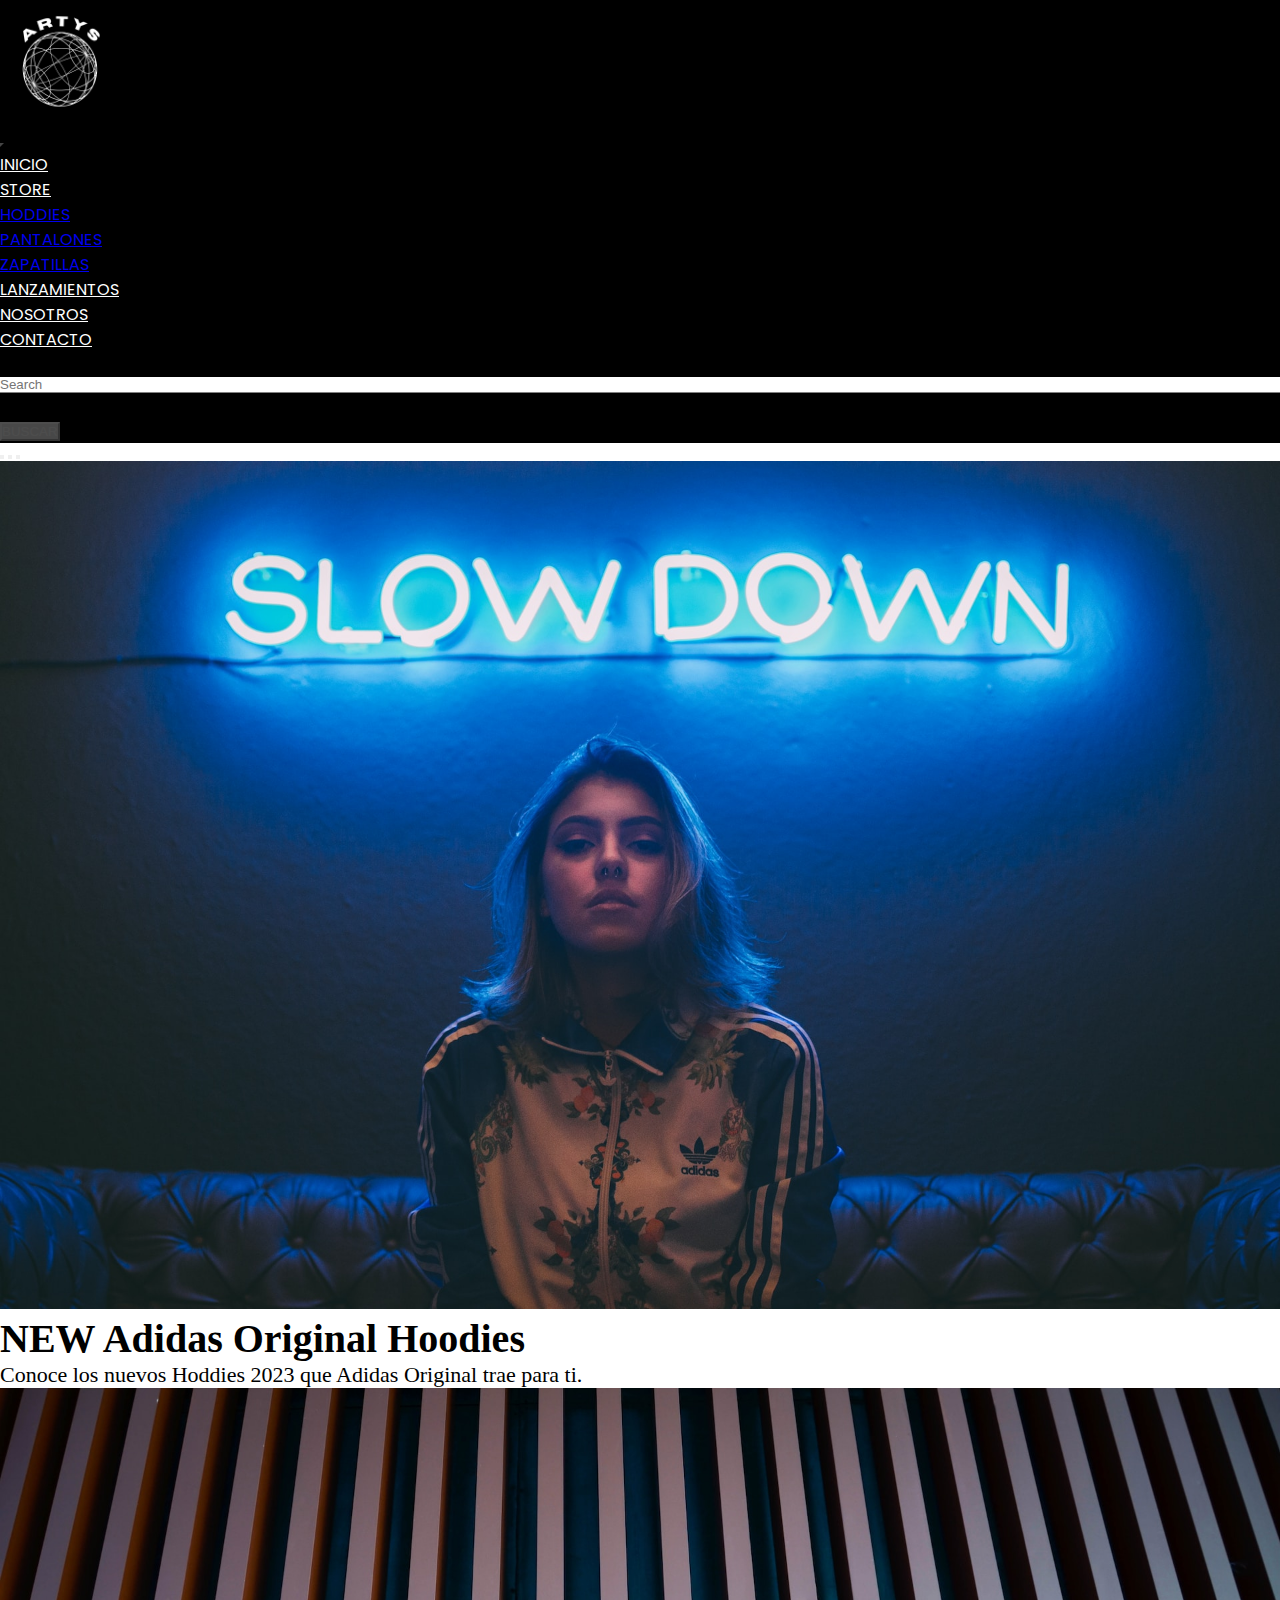
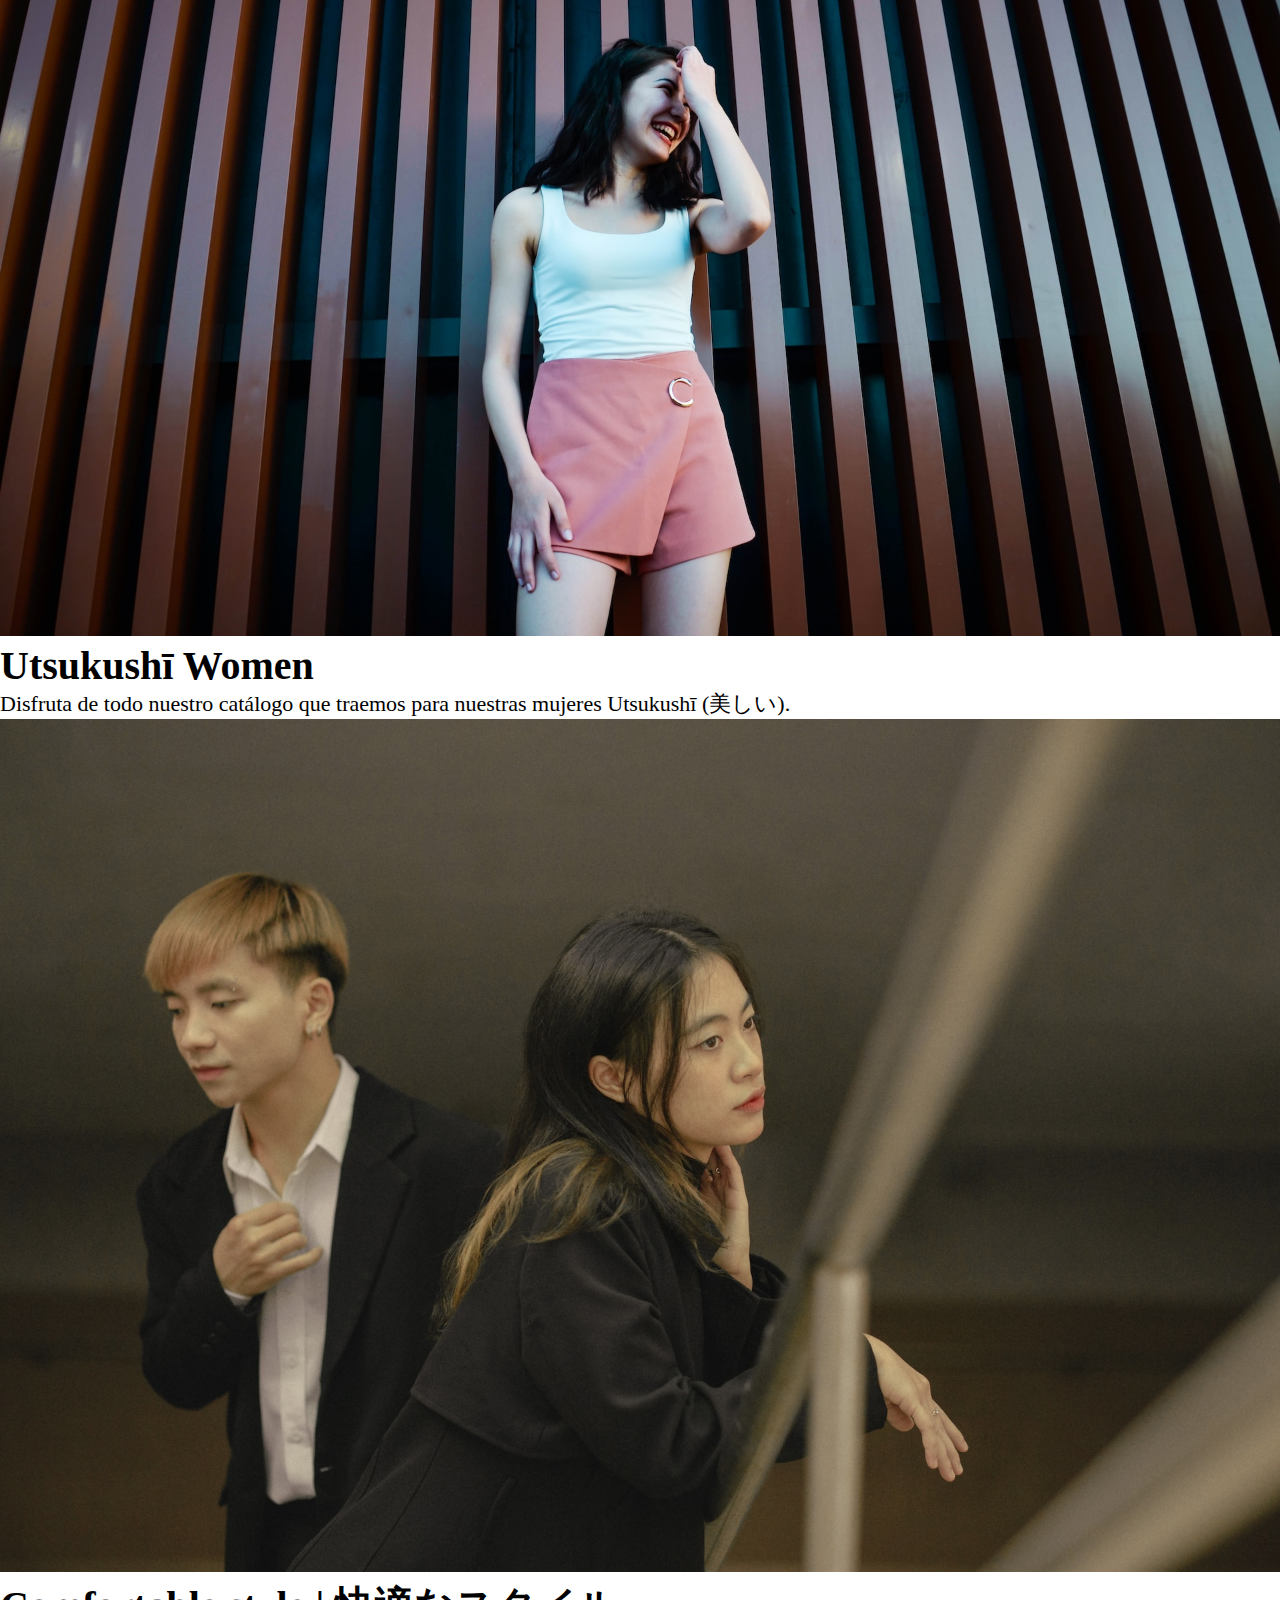
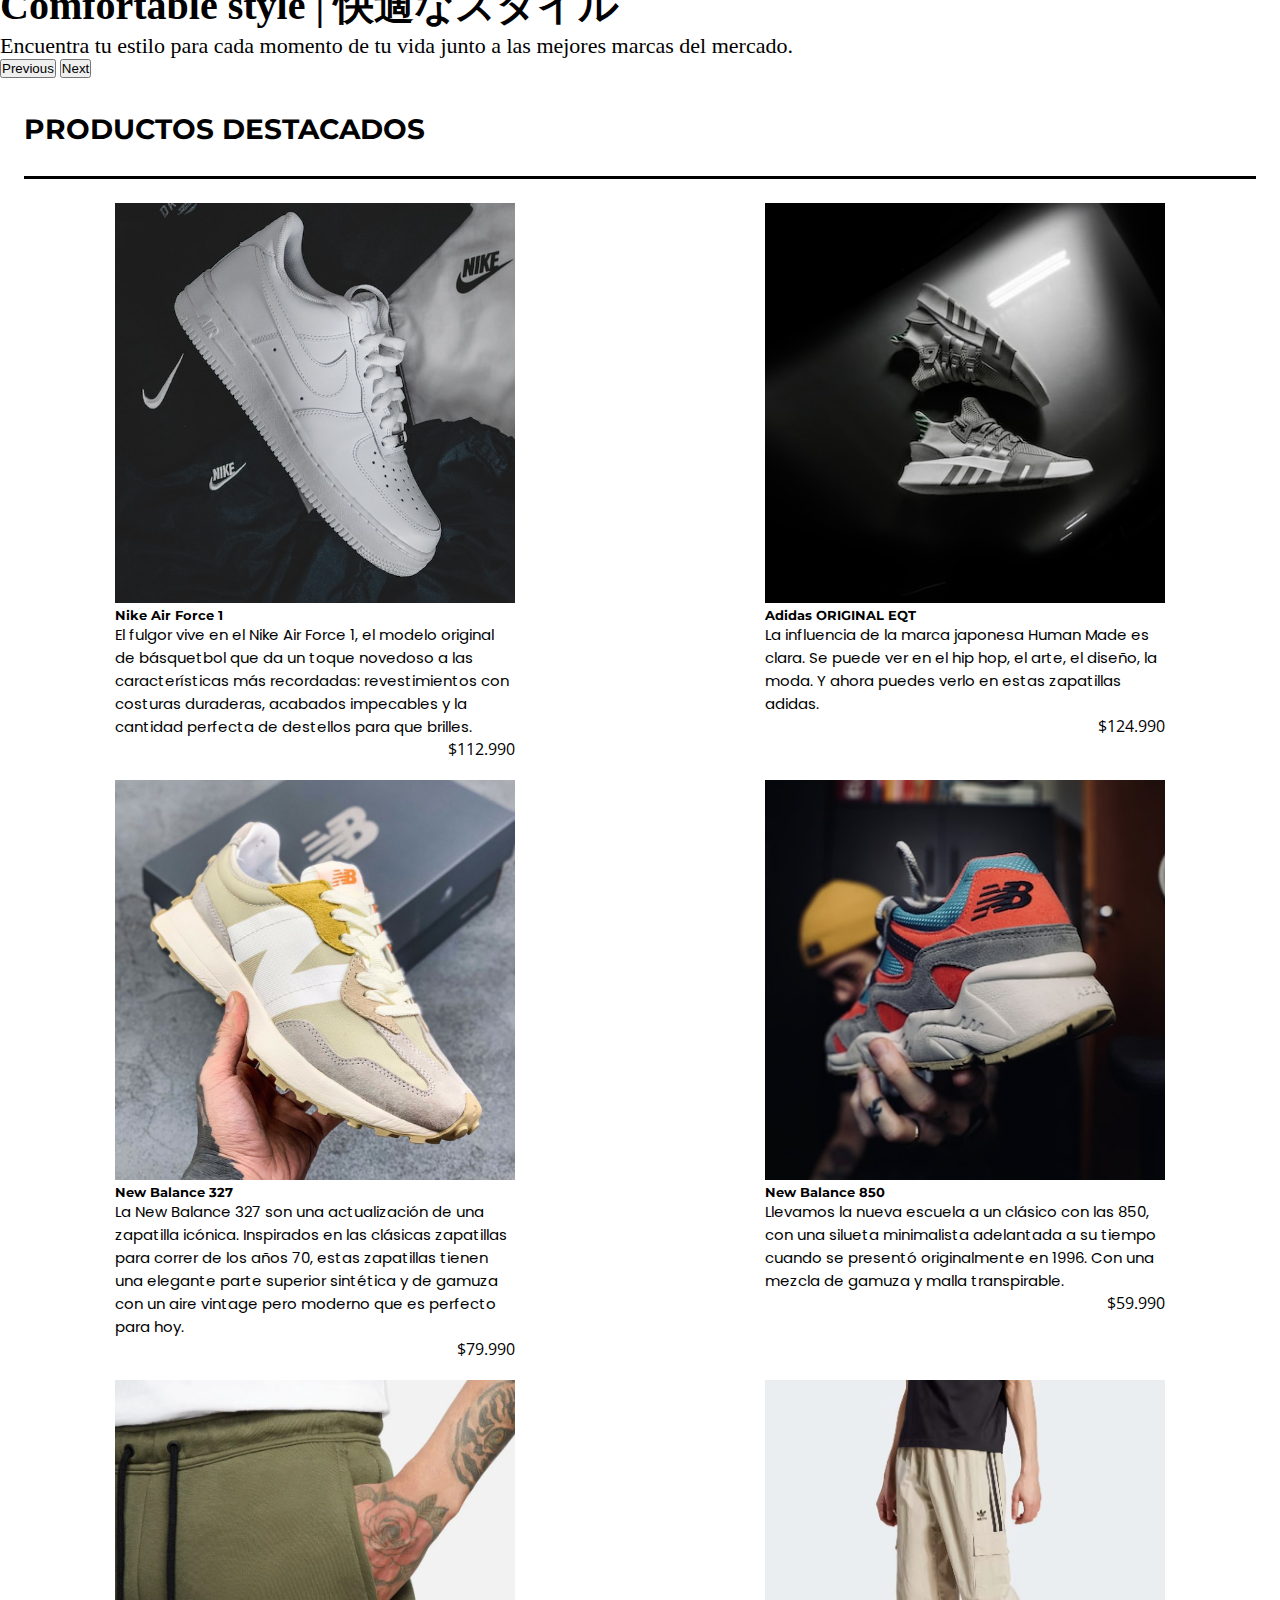
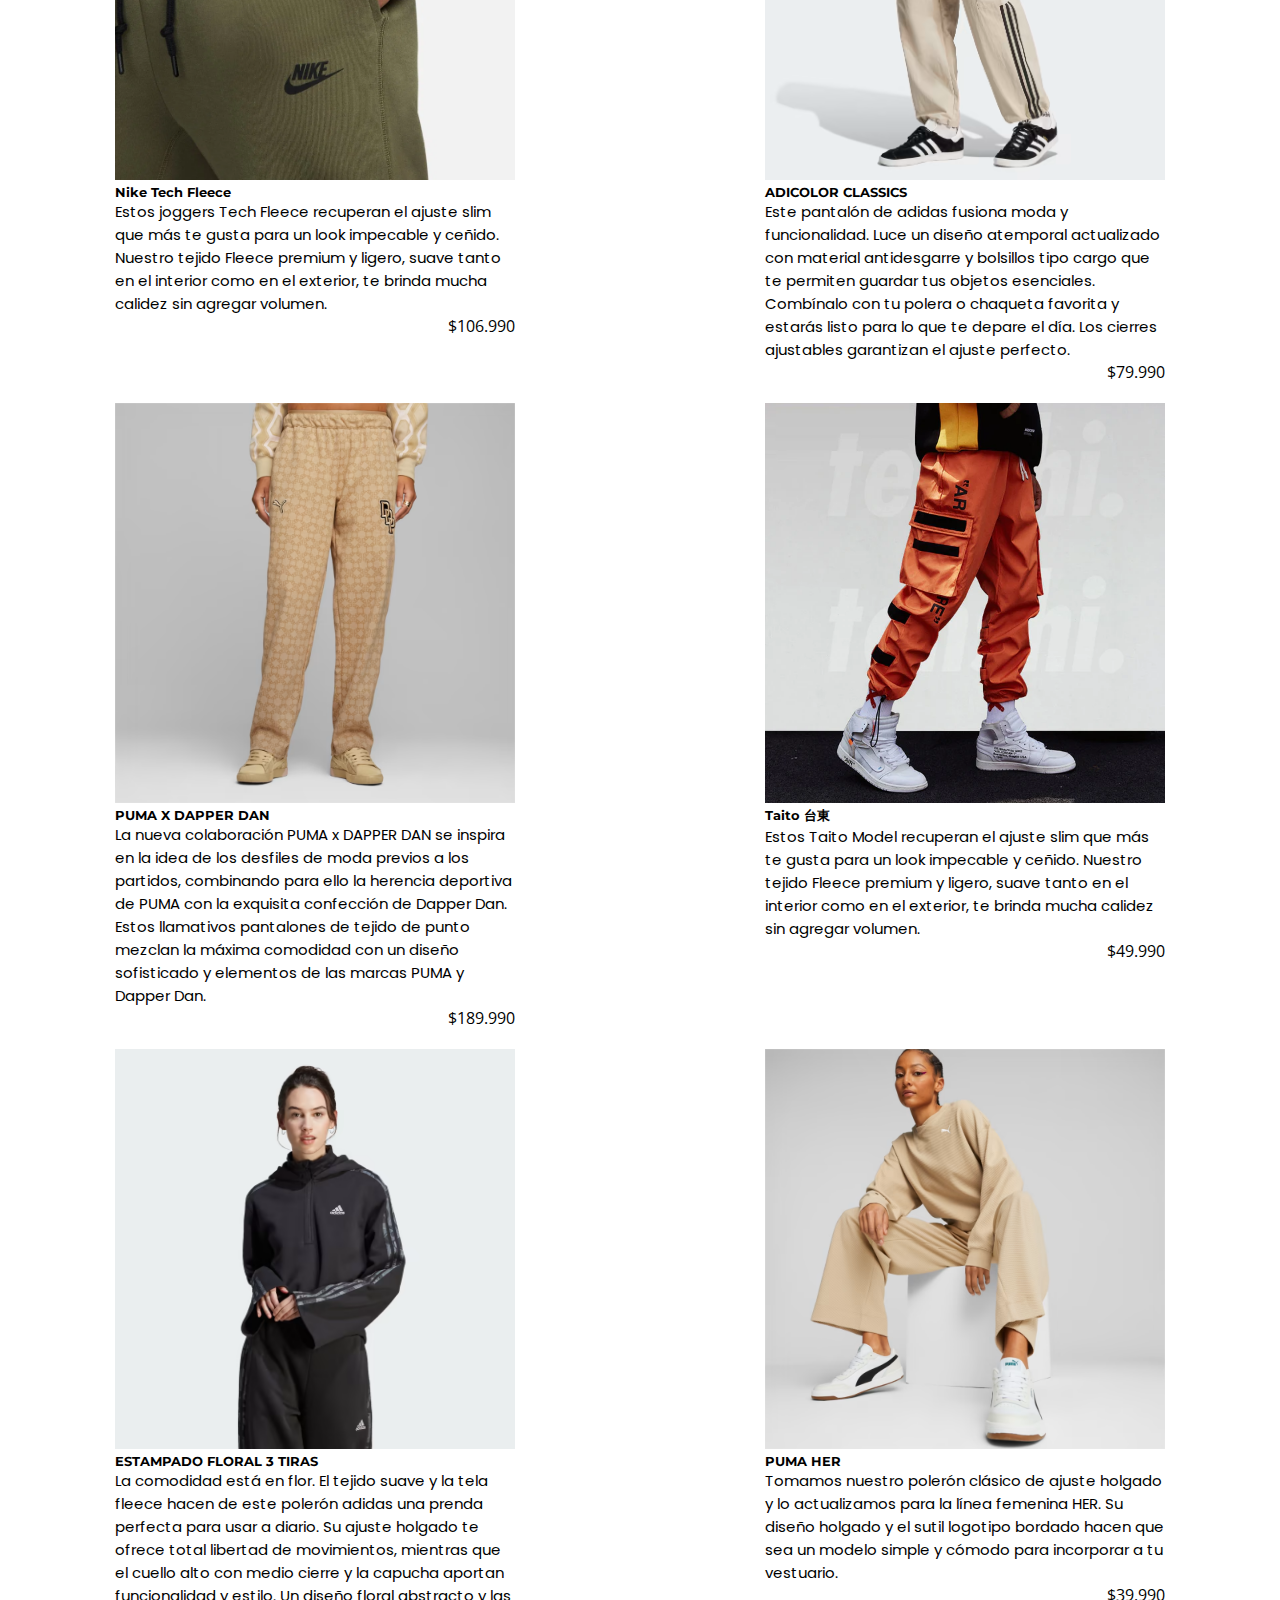
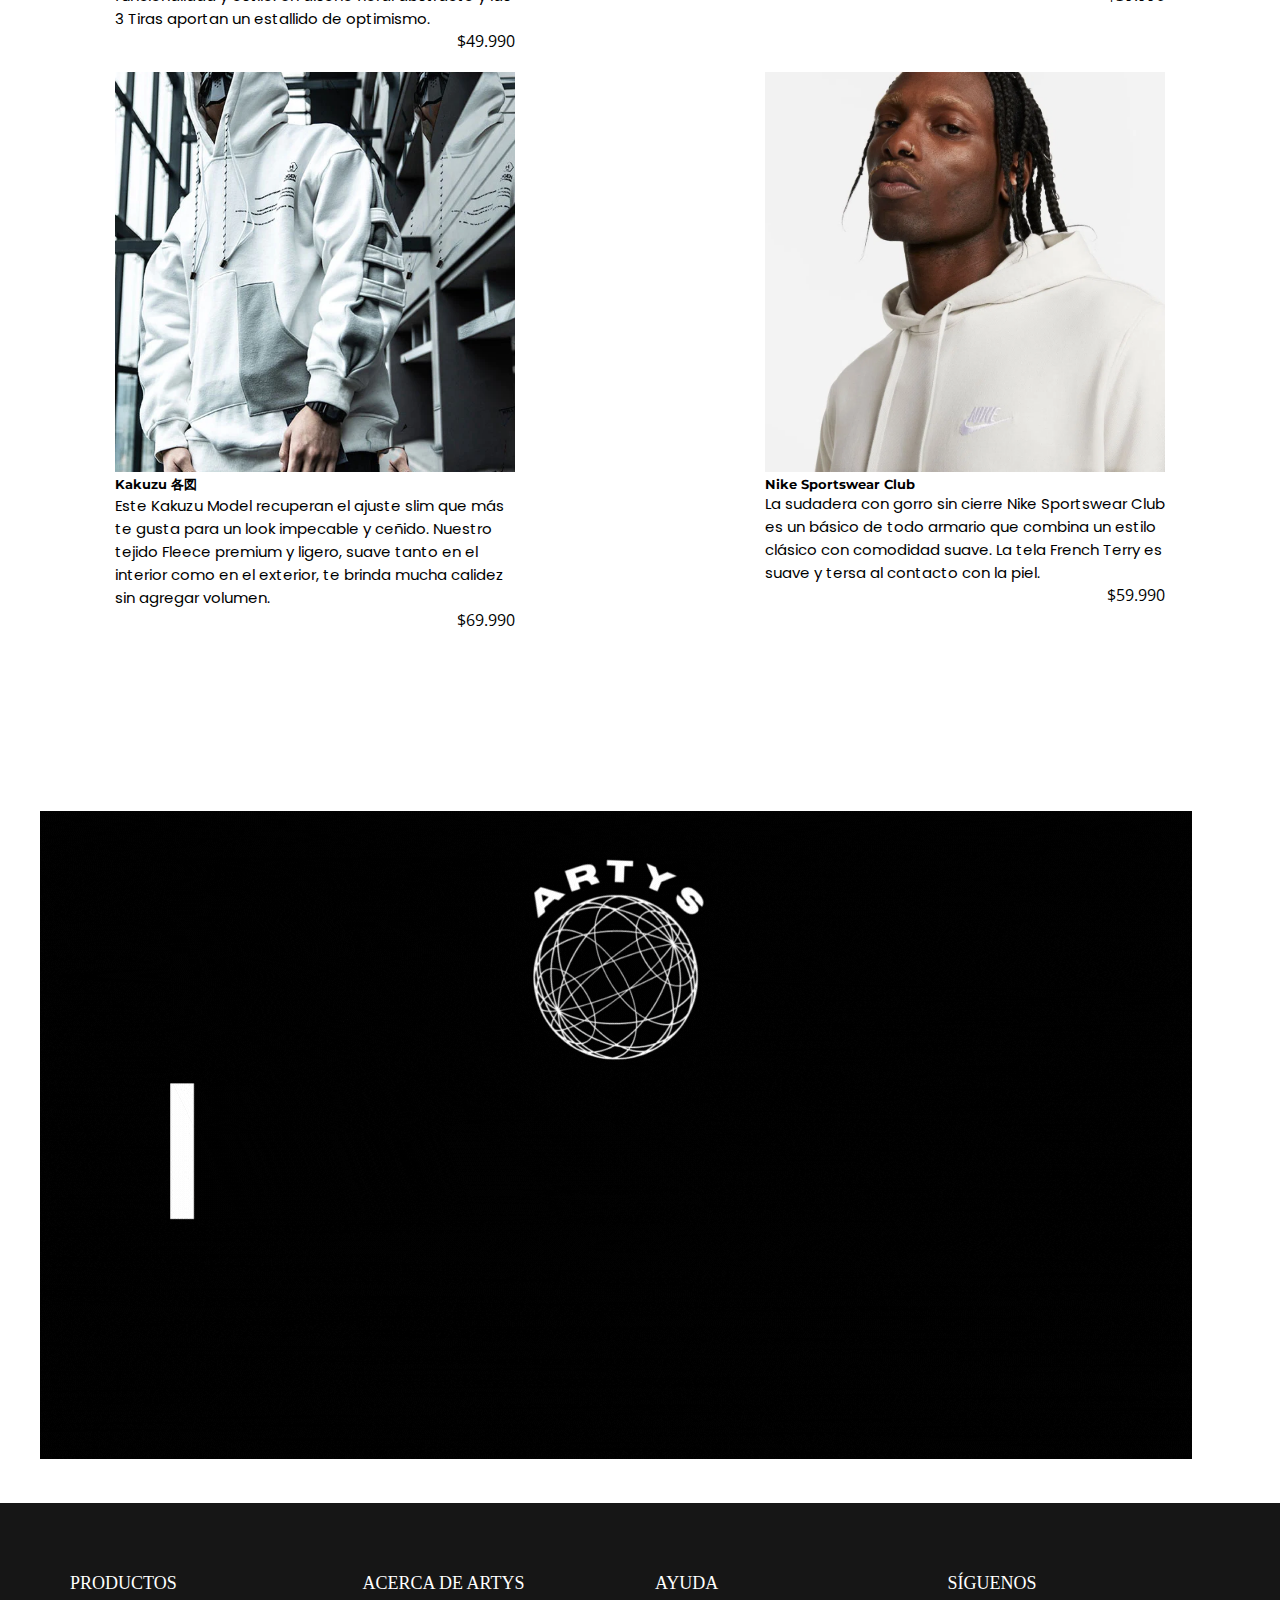
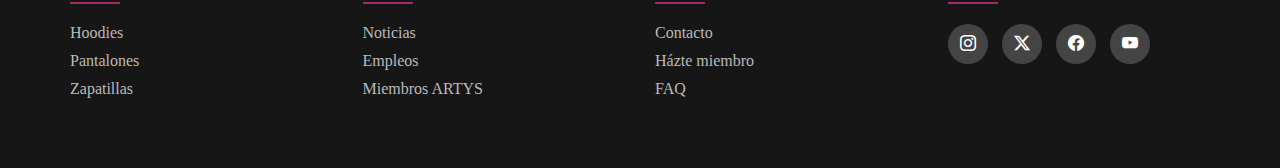
==== commit 02658033: "Se agregaron con conceptos de SAAS, faltan detalles" ====
--- a/index.html
+++ b/index.html
@@ -22,7 +22,14 @@
   <!-- Link de la fuente -->
   <link rel="preconnect" href="https://fonts.googleapis.com">
   <link rel="preconnect" href="https://fonts.gstatic.com" crossorigin>
-  <link href="https://fonts.googleapis.com/css2?family=ADLaM+Display&family=Raleway&display=swap" rel="stylesheet">
+  <link href="https://fonts.googleapis.com/css2?family=Montserrat:wght@500&display=swap" rel="stylesheet">
+  <link rel="preconnect" href="https://fonts.googleapis.com">
+  <link rel="preconnect" href="https://fonts.gstatic.com" crossorigin>
+  <link href="https://fonts.googleapis.com/css2?family=Poppins:wght@300&display=swap" rel="stylesheet">
+  <link rel="preconnect" href="https://fonts.googleapis.com">
+  <link rel="preconnect" href="https://fonts.gstatic.com" crossorigin>
+  <link href="https://fonts.googleapis.com/css2?family=Open+Sans:wght@600&display=swap" rel="stylesheet">
+
 </head>
 
 <body>
--- a/css/styles.css
+++ b/css/styles.css
@@ -1,3 +1,9 @@
+@charset "UTF-8";
+/* PALETA DE COLORES */
+/* FUENTES */
+/* TAMAÑOS FUENTES */
+/* PADDING */
+/*RESOLUCIONES DE PANTALLAS*/
 /* GLOBALES */
 * {
   margin: 0;
@@ -15,11 +21,12 @@
 
 /*  HEADER */
 header {
-  background-color: black;
+  background-color: #000;
+  font-family: "Poppins", sans-serif;
 }
 
 .nav-link {
-  color: white;
+  color: #ffffff;
 }
 .nav-link:focus, .nav-link:hover {
   color: gray;
@@ -30,8 +37,8 @@
 }
 
 .boton-buscar button {
-  color: white;
-  border-color: white;
+  color: #ffffff;
+  border-color: #ffffff;
   opacity: 0.3;
 }
 .boton-buscar button:hover {
@@ -70,16 +77,29 @@
 .card {
   max-width: 100%;
   cursor: pointer;
-  width: 26rem;
+  width: 25rem;
+}
+.card h5 {
+  font-family: "Montserrat", sans-serif;
+}
+.card p {
+  font-family: "Poppins", sans-serif;
+  font-size: 15px;
+}
+.card ul li {
+  font-family: "Open Sans", sans-serif;
+  text-align: right;
 }
 
 .card-img-top {
   width: 500px;
   height: 400px;
   object-fit: cover;
-}
-
-@media (min-width: 992px) {
+  padding: 0;
+  grid-template-columns: repeat(4, 1fr);
+}
+
+@media (min-width: 900px) {
   .container-cards {
     display: grid;
     grid-template-columns: repeat(1, 1fr);
@@ -87,12 +107,12 @@
     align-items: start;
   }
 }
-@media (min-width: 1080px) {
+@media (min-width: 768px) {
   .container-cards {
     grid-template-columns: repeat(2, 1fr);
   }
 }
-@media (min-width: 1400px) {
+@media (min-width: 1350px) {
   .container-cards {
     grid-template-columns: repeat(3, 1fr);
   }
@@ -153,7 +173,7 @@
   position: absolute;
   left: 0;
   bottom: -10px;
-  background-color: #e91e63;
+  background-color: #a72a68;
   height: 2px;
   box-sizing: border-box;
   width: 50px;
@@ -205,24 +225,27 @@
 
 /* STORE*/
 .titulo-store h3 {
-  border-bottom: black 3px solid;
+  border-bottom: #000 3px solid;
   margin: 24px;
-  padding-bottom: 20px;
+  padding-top: 10px;
+  padding-bottom: 30px;
+  font-family: "Montserrat", sans-serif;
+  font-size: 28px;
 }
 
 .logos-marcas {
-  padding-bottom: 20px;
+  padding-bottom: 30px;
 }
 .logos-marcas img {
   height: 30px;
-  padding-left: 20px;
+  padding-left: 30px;
 }
 
 /* LANZAMIENTOS*/
 .titulo-lanzamientos h3 {
   background: rgb(121, 83, 0);
   background: linear-gradient(90deg, rgb(121, 83, 0) 0%, rgb(255, 252, 0) 35%, rgb(0, 0, 0) 100%);
-  color: black;
+  color: #000;
   padding: 30px;
 }
 
@@ -237,8 +260,12 @@
 .container-lanzamientos h5 {
   text-align: center;
   font-size: 30px;
+  font-family: "Montserrat", sans-serif;
   background-color: yellow;
   cursor: default;
+}
+.container-lanzamientos p {
+  font-family: "Poppins", sans-serif;
 }
 .container-lanzamientos .card {
   width: 100%;
@@ -249,7 +276,7 @@
 .titulo-nosotros h3 {
   background: rgb(85, 22, 112);
   background: linear-gradient(90deg, rgb(85, 22, 112) 0%, rgb(102, 2, 2) 50%, rgb(0, 0, 0) 100%);
-  color: black;
+  color: #000;
   padding: 30px;
 }
 
@@ -265,11 +292,26 @@
   width: 100%;
 }
 
+.card-nosotros .card-title {
+  padding-left: 15px;
+  padding-right: 15px;
+}
+.card-nosotros h5 {
+  padding: 15px;
+  border-bottom: #000 3px solid;
+  font-family: "Montserrat", sans-serif;
+}
+.card-nosotros p {
+  padding-left: 15px;
+  padding-right: 15px;
+  font-family: "Poppins", sans-serif;
+}
+
 /* CONTACTO*/
 .titulo-contacto h3 {
   background: rgb(87, 13, 49);
   background: linear-gradient(90deg, rgb(87, 13, 49) 6%, rgb(167, 42, 104) 39%, rgb(0, 0, 0) 100%);
-  color: black;
+  color: #000;
   padding: 30px;
 }
 
@@ -303,7 +345,7 @@
   padding-left: 0;
   background-color: #a72a68;
   font-size: 15px;
-  color: #fff;
+  color: #ffffff;
 }
 
 .wrapper {
@@ -317,7 +359,7 @@
 
 .inner {
   padding: 20px;
-  background: #fff;
+  background: #ffffff;
   max-width: 850px;
   margin: auto;
   display: flex;
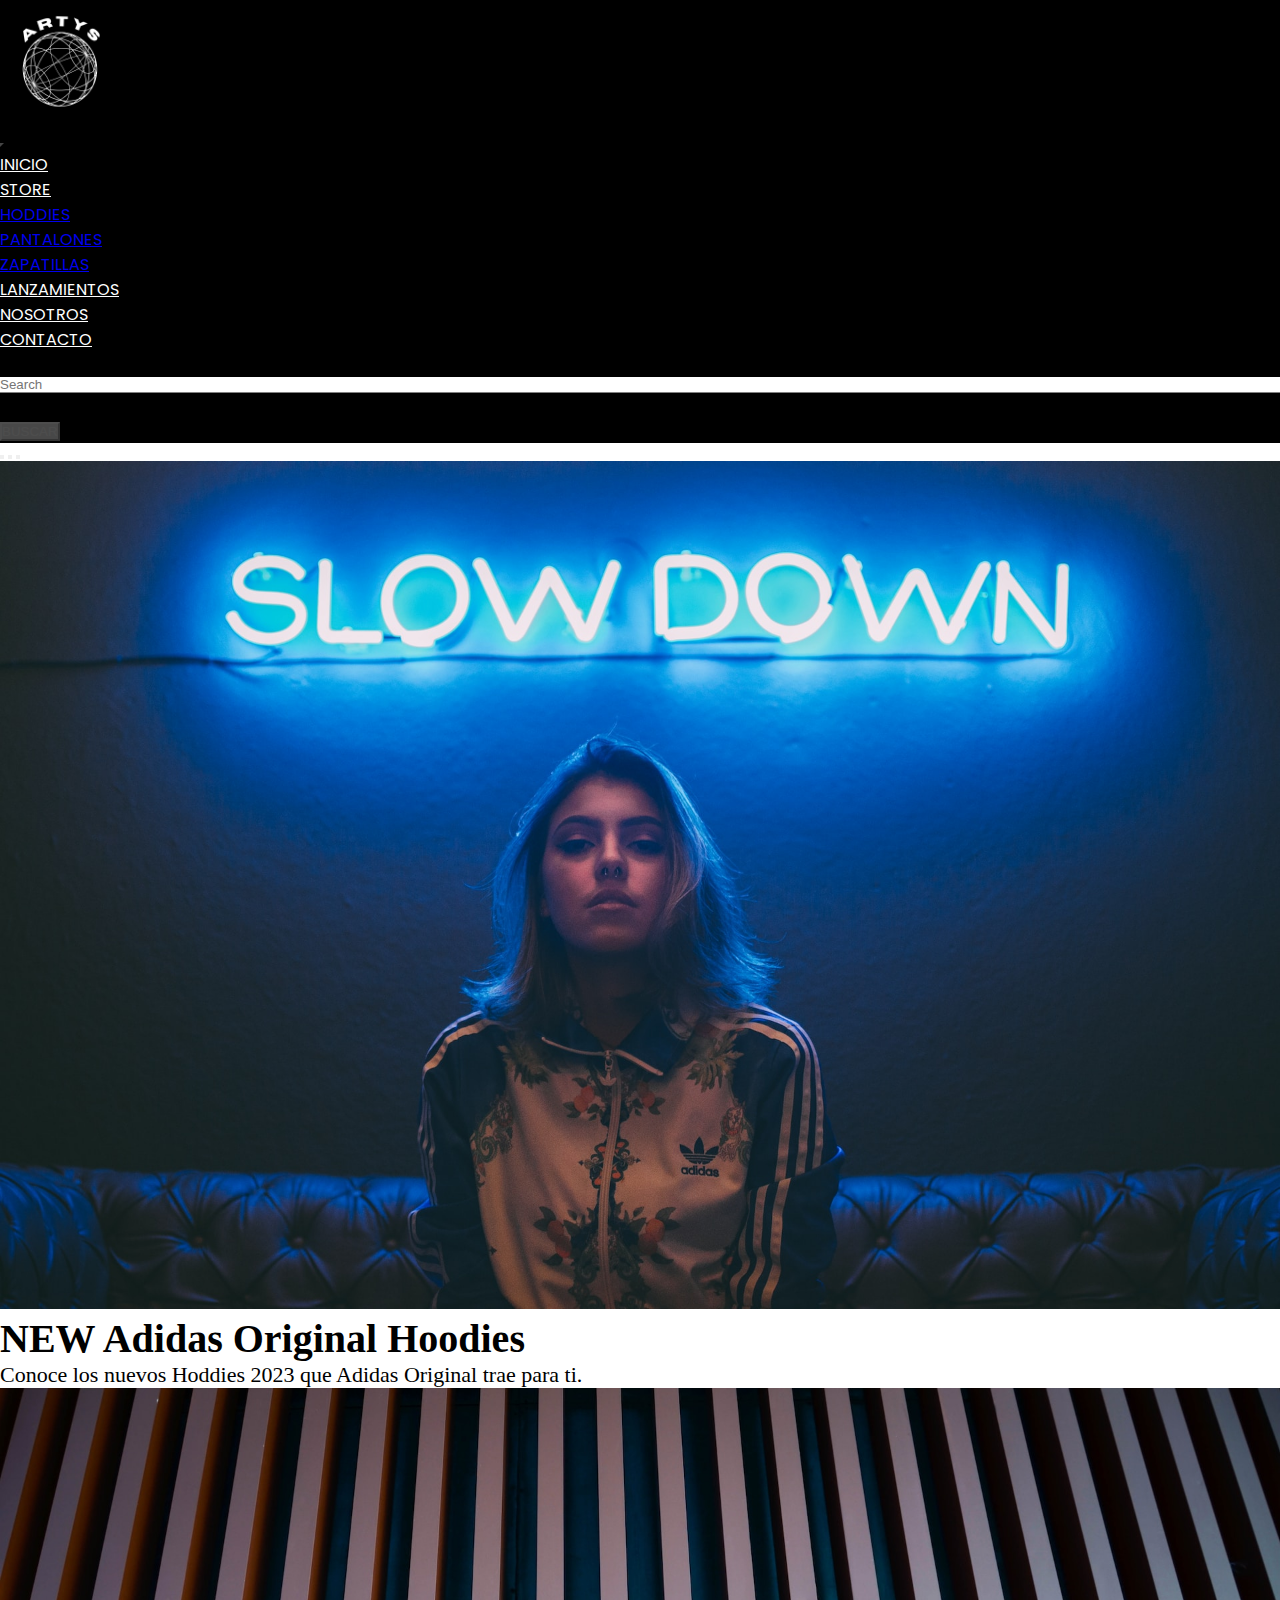
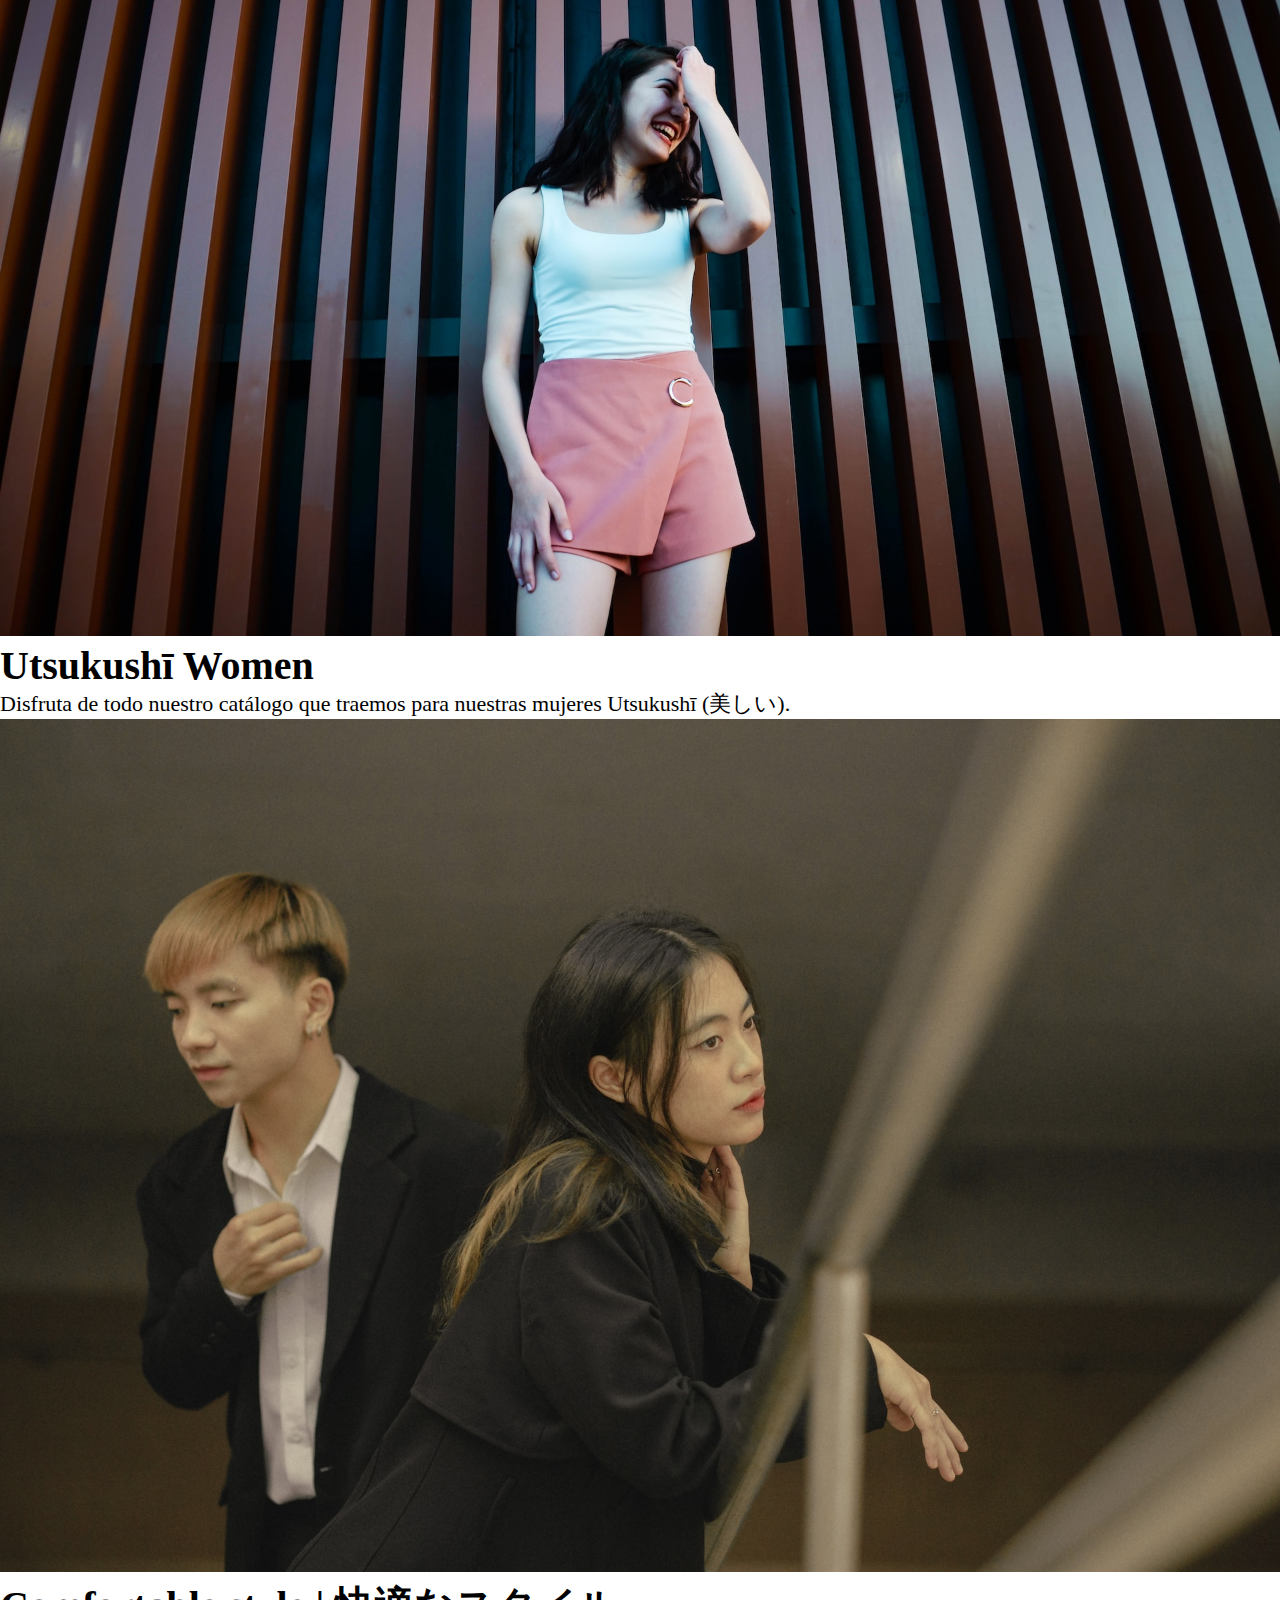
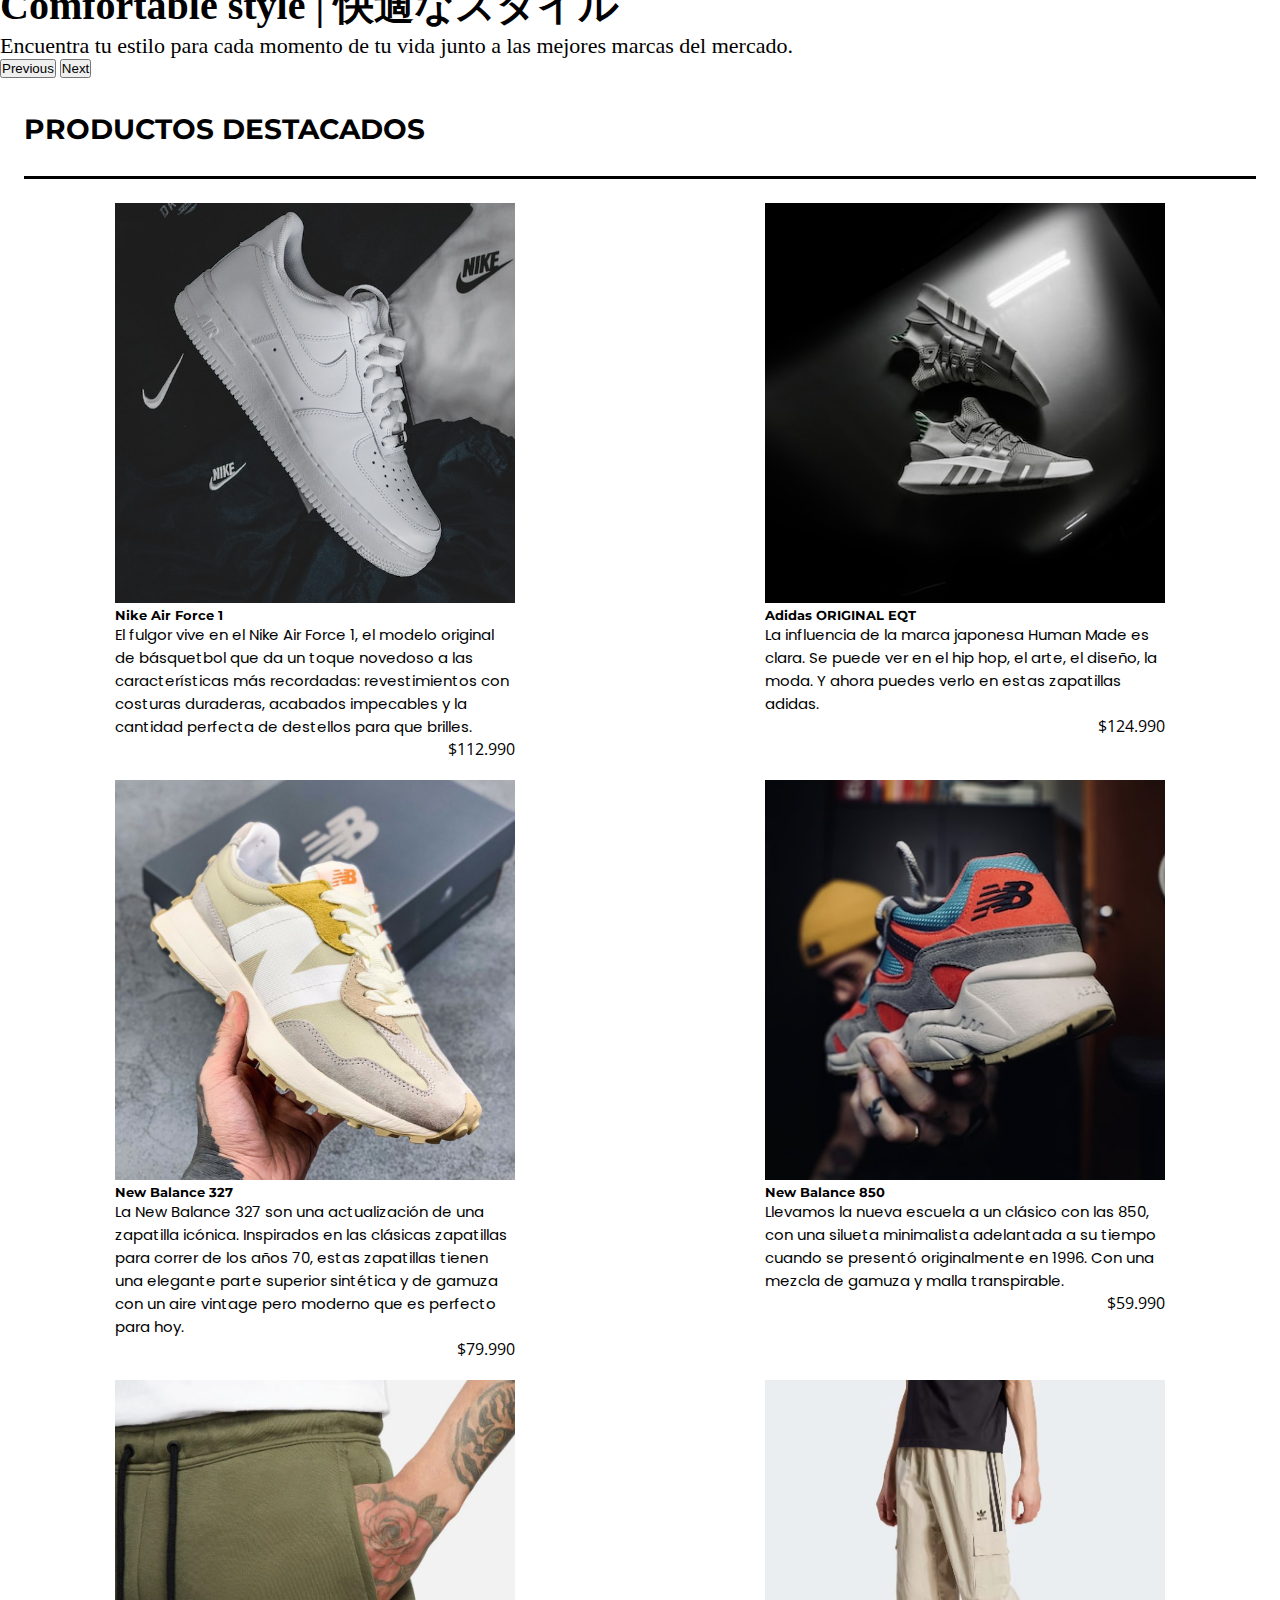
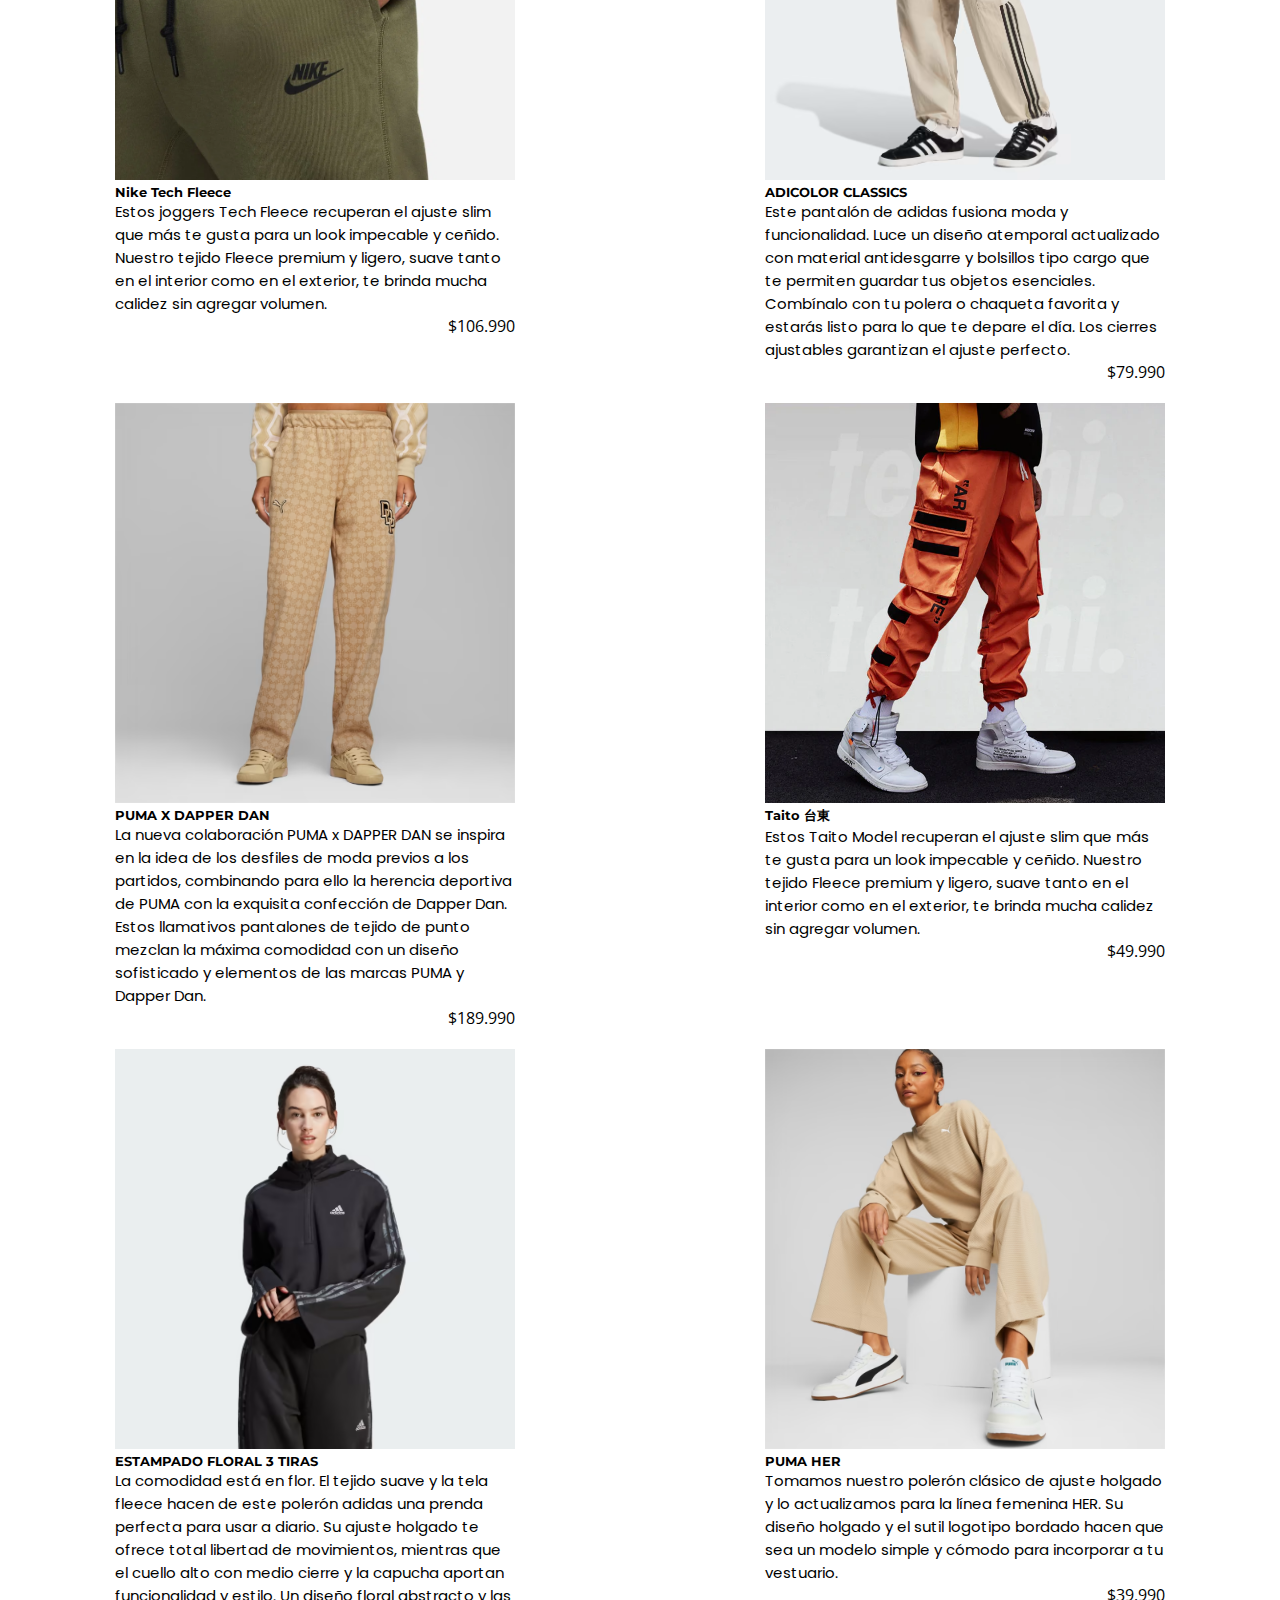
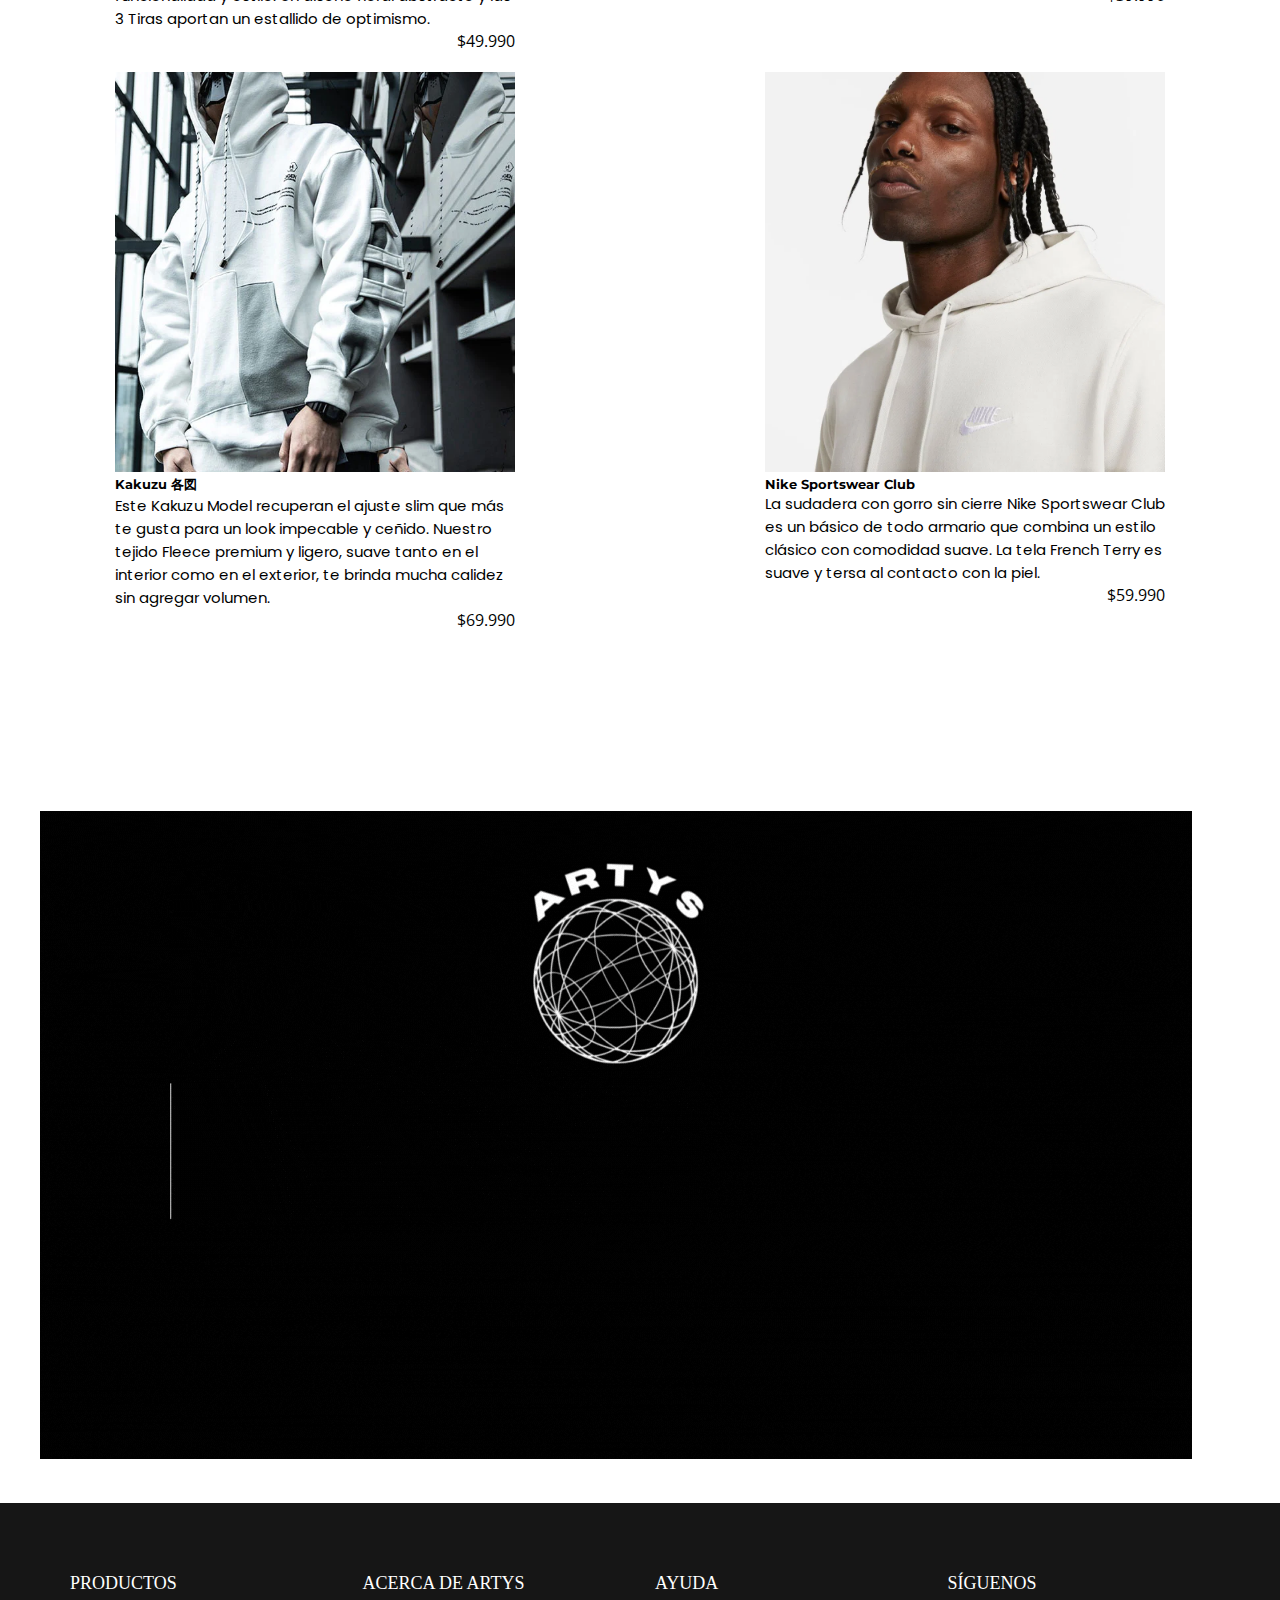
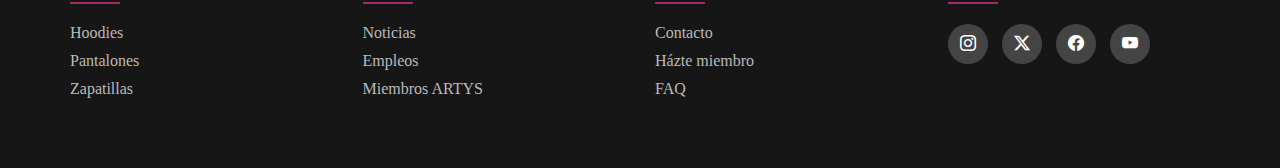
==== commit ac5ac8fb: "Pre-entrega 3, falta cambiar los nombres de las imagenes a minusculas" ====
--- a/index.html
+++ b/index.html
@@ -18,6 +18,11 @@
 
   <!-- CSS Propio -->
   <link rel="stylesheet" href="css/styles.css">
+
+  <!-- Etiquetas SEO -->
+  <meta name="description" content="ARTYS influye en la moda juvenil con un enfoque en el estilo de vida de Tokyo. Aquí encontrarás productos de marcas reconocidas.">
+
+  <meta name="keywords" content="artys, nike, adidas, new balance, hoodies, polerones, pantalones, zapatillas, calzado, deportivo, running, japanstreet, tokyo">
 
   <!-- Link de la fuente -->
   <link rel="preconnect" href="https://fonts.googleapis.com">
@@ -133,7 +138,7 @@
 
   <!-- Sección de Destacados -->
   <div class="titulo-store">
-    <h3 class="main-title">PRODUCTOS DESTACADOS</h3>
+    <h1 class="main-title">PRODUCTOS DESTACADOS</h1>
   </div>
   <section class="container-cards">
     <div class="card">
@@ -299,7 +304,7 @@
   <section class="container-gif">
     <div class="video-box">
       <div class="video">
-        <a href="pages/contacto.html"><img src="video/hazte-miembro.gif" alt=""></a>
+        <a href="pages/contacto.html"><img src="video/hazte-miembro.gif" alt="Hazte miembro, video"></a>
       </div>
     </div>
   </section>
--- a/css/styles.css
+++ b/css/styles.css
@@ -224,7 +224,7 @@
 }
 
 /* STORE*/
-.titulo-store h3 {
+.titulo-store h1 {
   border-bottom: #000 3px solid;
   margin: 24px;
   padding-top: 10px;
@@ -242,11 +242,12 @@
 }
 
 /* LANZAMIENTOS*/
-.titulo-lanzamientos h3 {
+.titulo-lanzamientos h1 {
   background: rgb(121, 83, 0);
   background: linear-gradient(90deg, rgb(121, 83, 0) 0%, rgb(255, 252, 0) 35%, rgb(0, 0, 0) 100%);
   color: #000;
   padding: 30px;
+  font-size: 28px;
 }
 
 .container-lanzamientos {
@@ -273,11 +274,12 @@
 }
 
 /* NOSOTROS*/
-.titulo-nosotros h3 {
+.titulo-nosotros h1 {
   background: rgb(85, 22, 112);
   background: linear-gradient(90deg, rgb(85, 22, 112) 0%, rgb(102, 2, 2) 50%, rgb(0, 0, 0) 100%);
   color: #000;
   padding: 30px;
+  font-size: 28px;
 }
 
 .container-history {
@@ -308,11 +310,12 @@
 }
 
 /* CONTACTO*/
-.titulo-contacto h3 {
+.titulo-contacto h1 {
   background: rgb(87, 13, 49);
   background: linear-gradient(90deg, rgb(87, 13, 49) 6%, rgb(167, 42, 104) 39%, rgb(0, 0, 0) 100%);
   color: #000;
   padding: 30px;
+  font-size: 28px;
 }
 
 .container-form {
